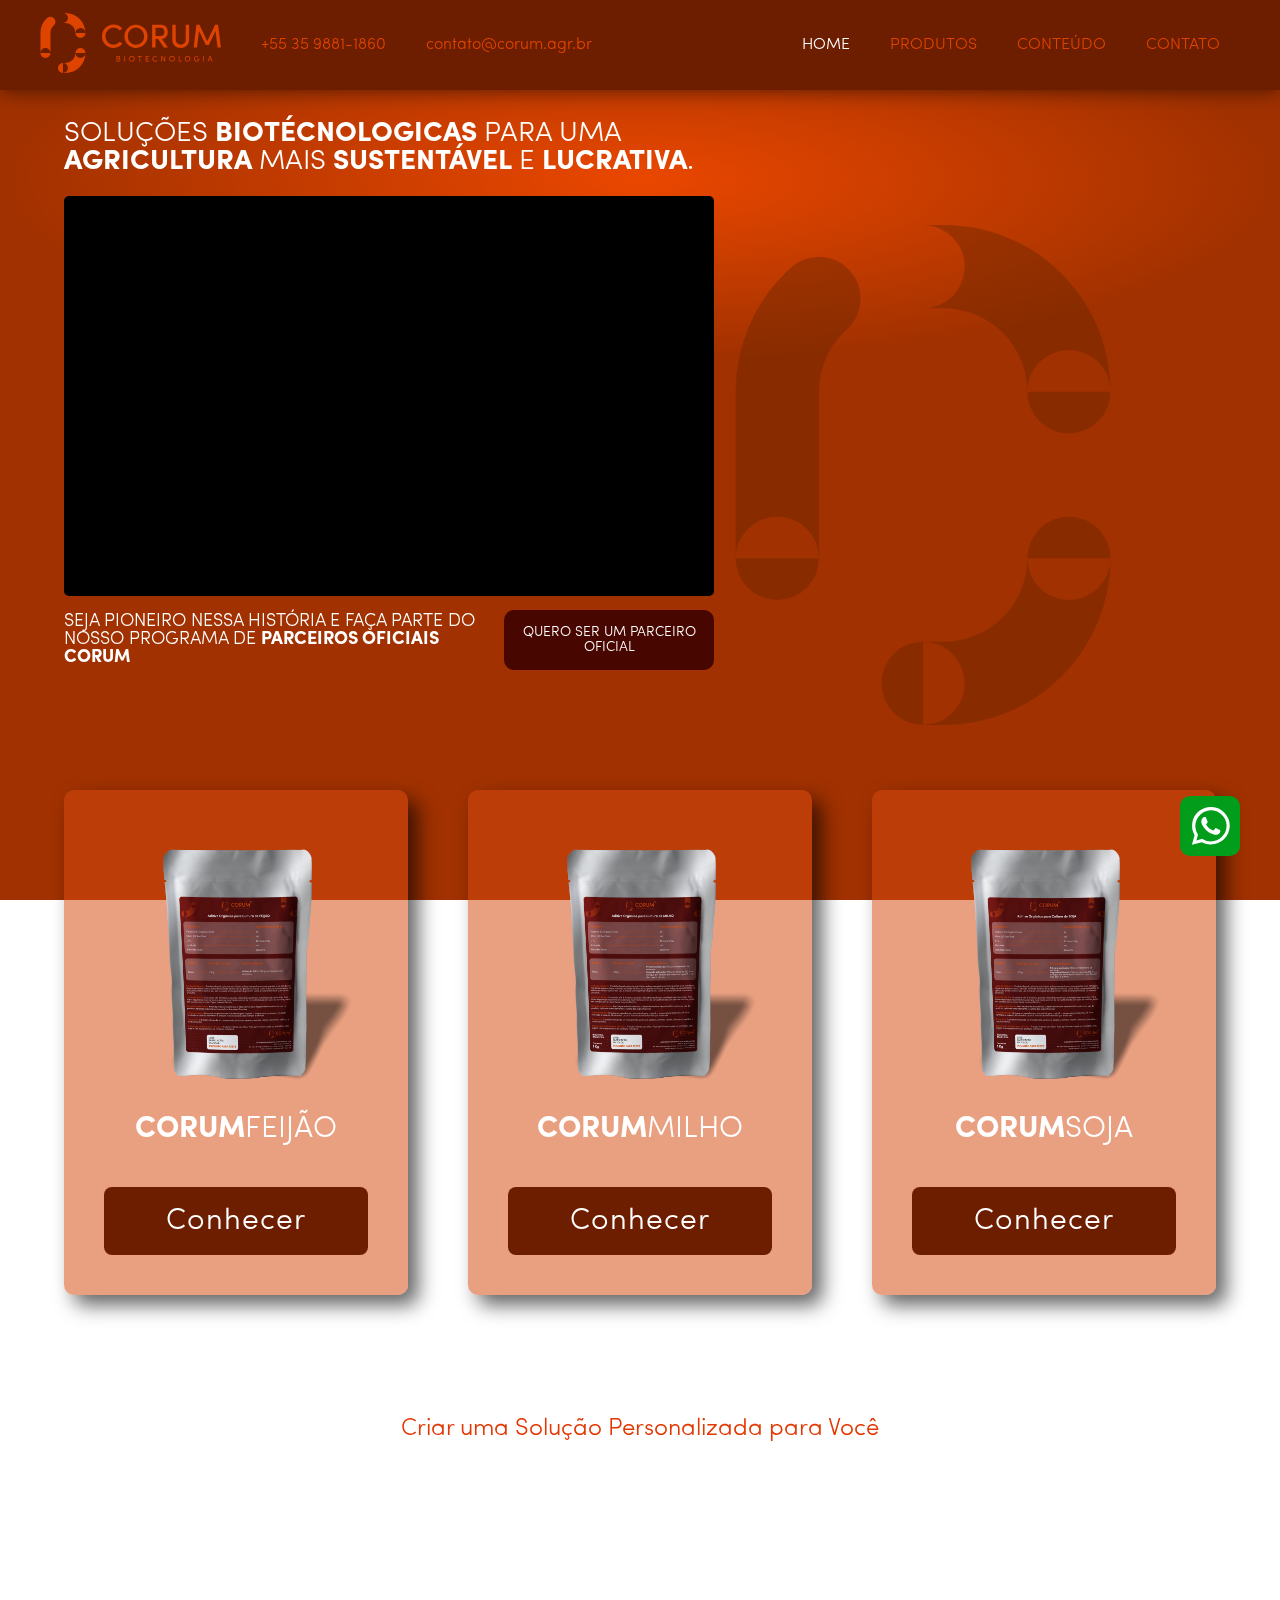
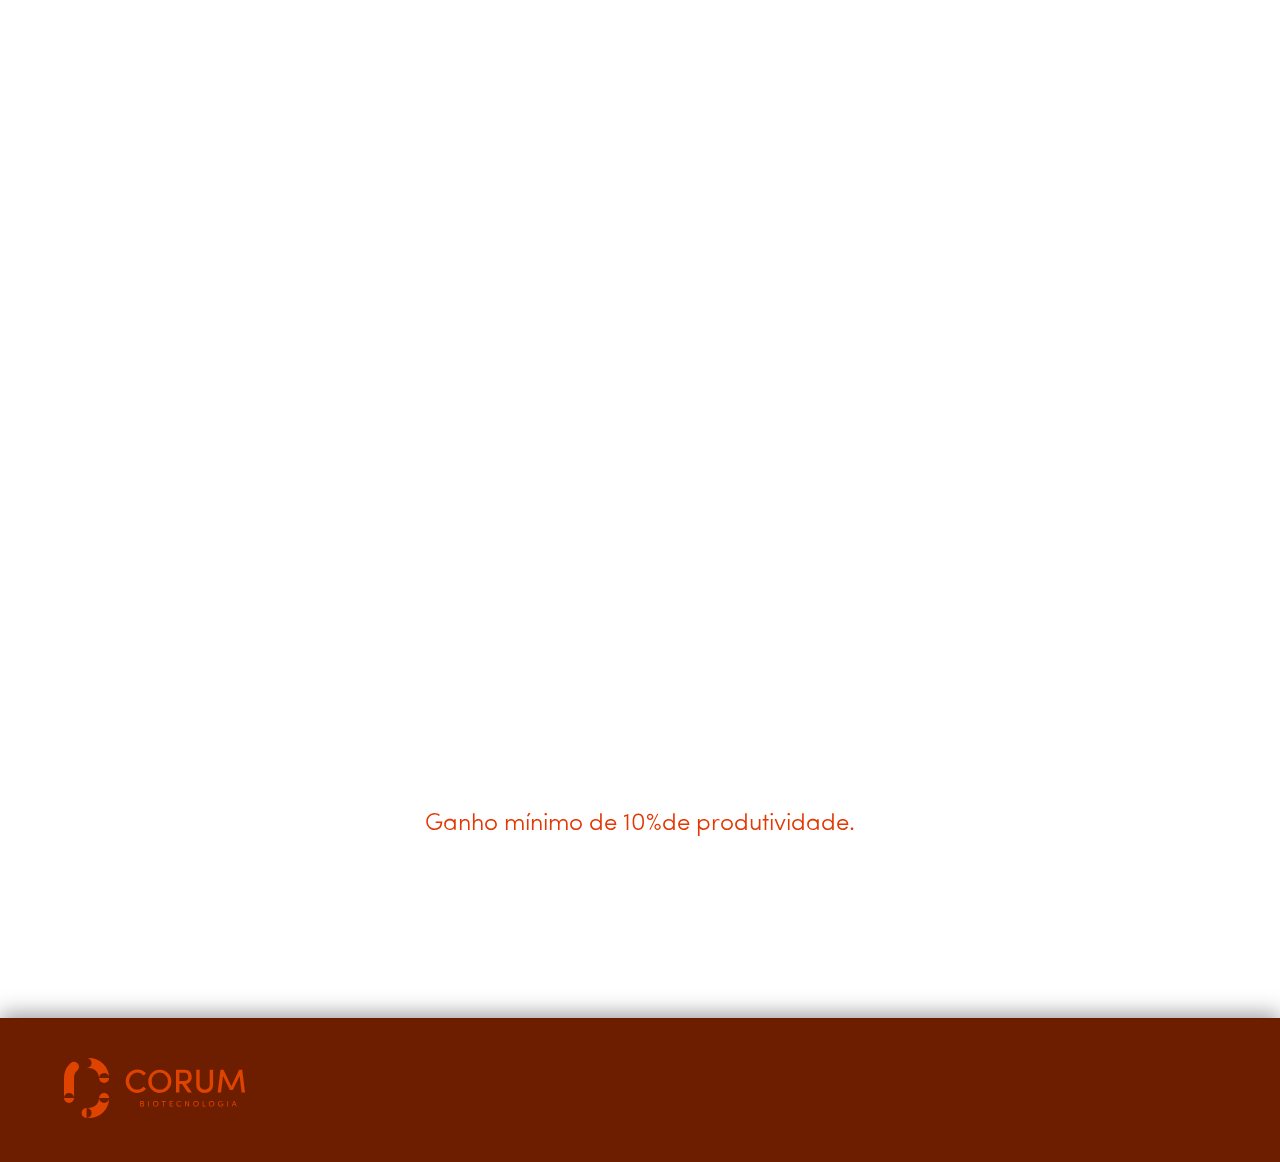
==== index.html @ 1fce0924 "imagens" ====
<!DOCTYPE html>
<html lang="pt-br">
  <head>
    <meta charset="UTF-8" />
    <meta http-equiv="X-UA-Compatible" content="IE=edge" />
    <meta name="viewport" content="width=device-width, initial-scale=1.0" />
    <meta
      name="description"
      content="SOLUÇÕES BIOTÉCNOLOGICAS PARA UMA AGRICULTURA MAIS SUSTENTÁVEL E LUCRATIVA."
    />
    <meta
      name="keywords"
      content="biotecnologia, sustentabilidade, agroindústria, soluções sustentáveis, solo"
    />
    <title>CORUM - BIOTECNOLOGIA</title>
    <link rel="stylesheet" href="assets/css/style.css" />
    <link rel="stylesheet" href="assets/css/home.css" />
  </head>
  <body>
    <!-- bg -->
    <div class="bg">
      <div class="container">
        <svg width="586.247" height="781.83" viewBox="0 0 586.247 781.83">
          <defs>
            <clipPath id="clip-path">
              <path
                id="Caminho_18"
                data-name="Caminho 18"
                d="M264.124,1520.118a65.162,65.162,0,0,0,65.125,65.142V1454.946a65.17,65.17,0,0,0-65.125,65.172M557.217,1389.8a65.165,65.165,0,0,1-65.125-65.143,130.238,130.238,0,0,1-130.281,130.285H329.249a65.157,65.157,0,0,1,0,130.314h32.563a260.655,260.655,0,0,0,260.561-260.6,65.172,65.172,0,0,1-65.156,65.143m-65.125-65.143h130.28a65.14,65.14,0,1,0-130.28,0m0-260.631a65.14,65.14,0,1,0,130.28,0ZM124.979,868.116c-.762.732-1.553,1.372-2.345,2.1a24.233,24.233,0,0,0-2.224,2.13h-.061v-.06c-2.65,2.406-5.331,4.967-7.859,7.494A259.433,259.433,0,0,0,36.216,1060.71c-.091,1.128-.091,2.226-.091,3.321v260.631a65.14,65.14,0,1,0,130.281,0H36.125a65.14,65.14,0,1,1,130.281,0V1064.03a129.774,129.774,0,0,1,42.554-96.28c.457-.4.822-.729,1.218-1.127.792-.7,1.554-1.433,2.285-2.133v-.061a65.134,65.134,0,0,0-87.483-96.312m204.27-64.685a65.157,65.157,0,0,1,0,130.314h32.563A130.332,130.332,0,0,1,492.092,1064.03a65.152,65.152,0,0,1,130.22-3.321c-1.767-142.41-117.7-257.279-260.5-257.279Z"
                transform="translate(-36.125 -803.431)"
                fill="#642500"
              />
            </clipPath>
          </defs>
          <g
            id="Grupo_10"
            data-name="Grupo 10"
            style="mix-blend-mode: normal; isolation: isolate"
          >
            <g id="Grupo_7" data-name="Grupo 7">
              <g id="Grupo_6" data-name="Grupo 6">
                <path
                  id="Caminho_17"
                  data-name="Caminho 17"
                  d="M264.124,1520.118a65.162,65.162,0,0,0,65.125,65.142V1454.946a65.17,65.17,0,0,0-65.125,65.172M557.217,1389.8a65.165,65.165,0,0,1-65.125-65.143,130.238,130.238,0,0,1-130.281,130.285H329.249a65.157,65.157,0,0,1,0,130.314h32.563a260.655,260.655,0,0,0,260.561-260.6,65.172,65.172,0,0,1-65.156,65.143m-65.125-65.143h130.28a65.14,65.14,0,1,0-130.28,0m0-260.631a65.14,65.14,0,1,0,130.28,0ZM124.979,868.116c-.762.732-1.553,1.372-2.345,2.1a24.233,24.233,0,0,0-2.224,2.13h-.061v-.06c-2.65,2.406-5.331,4.967-7.859,7.494A259.433,259.433,0,0,0,36.216,1060.71c-.091,1.128-.091,2.226-.091,3.321v260.631a65.14,65.14,0,1,0,130.281,0H36.125a65.14,65.14,0,1,1,130.281,0V1064.03a129.774,129.774,0,0,1,42.554-96.28c.457-.4.822-.729,1.218-1.127.792-.7,1.554-1.433,2.285-2.133v-.061a65.134,65.134,0,0,0-87.483-96.312m204.27-64.685a65.157,65.157,0,0,1,0,130.314h32.563A130.332,130.332,0,0,1,492.092,1064.03a65.152,65.152,0,0,1,130.22-3.321c-1.767-142.41-117.7-257.279-260.5-257.279Z"
                  transform="translate(-36.125 -803.431)"
                  fill="#642500"
                />
              </g>
            </g>
          </g>
        </svg>
      </div>
    </div>
    <!-- header -->
    <header>
      <div class="infos_header">
        <a class="logo" href="index.html"
          ><svg
            id="Grupo_9"
            data-name="Grupo 9"
            xmlns="http://www.w3.org/2000/svg"
            xmlns:xlink="http://www.w3.org/1999/xlink"
            width="181.349"
            height="60.3"
            viewBox="0 0 181.349 60.3"
          >
            <defs>
              <clipPath id="clip-path">
                <path
                  id="Caminho_18"
                  data-name="Caminho 18"
                  d="M53.715,858.706a5.026,5.026,0,0,0,5.024,5.024V853.679a5.027,5.027,0,0,0-5.024,5.027m22.611-10.051a5.027,5.027,0,0,1-5.024-5.024,10.046,10.046,0,0,1-10.051,10.049H58.739a5.025,5.025,0,0,1,0,10.051h2.512a20.106,20.106,0,0,0,20.1-20.1,5.027,5.027,0,0,1-5.027,5.024M71.3,843.631H81.353a5.025,5.025,0,1,0-10.051,0m0-20.1a5.025,5.025,0,1,0,10.051,0ZM42.98,808.419c-.059.056-.12.106-.181.162a1.876,1.876,0,0,0-.172.164h0v0c-.2.186-.411.383-.606.578a20.007,20.007,0,0,0-5.884,13.954c-.007.087-.007.172-.007.256v20.1a5.025,5.025,0,0,0,10.051,0H36.125a5.025,5.025,0,1,1,10.051,0v-20.1a10.008,10.008,0,0,1,3.283-7.426c.035-.031.063-.056.094-.087.061-.054.12-.111.176-.164v0a5.024,5.024,0,0,0-6.749-7.428m15.759-4.989a5.025,5.025,0,0,1,0,10.051h2.512A10.053,10.053,0,0,1,71.3,823.529a5.026,5.026,0,0,1,10.046-.256,20.1,20.1,0,0,0-20.1-19.843Z"
                  transform="translate(-36.125 -803.43)"
                  fill="#de4300"
                />
              </clipPath>
            </defs>
            <g
              id="Grupo_4"
              data-name="Grupo 4"
              transform="translate(61.851 11.435)"
            >
              <g id="Grupo_3" data-name="Grupo 3">
                <g
                  id="Grupo_1"
                  data-name="Grupo 1"
                  transform="translate(14.579 31.727)"
                >
                  <path
                    id="Caminho_1"
                    data-name="Caminho 1"
                    d="M72.5,825.8a1.546,1.546,0,0,1-1.605,1.553H68.649v-5.513h2.073a1.35,1.35,0,0,1,1.488,1.408,1.152,1.152,0,0,1-.7,1.168A1.369,1.369,0,0,1,72.5,825.8m-1.791-3.288H69.377v1.624h1.358a.814.814,0,0,0-.024-1.624m.033,4.169a.933.933,0,0,0,1.032-.945.921.921,0,0,0-.992-.959H69.377v1.9Z"
                    transform="translate(-68.649 -821.742)"
                    fill="#de4300"
                  />
                  <rect
                    id="Retângulo_2"
                    data-name="Retângulo 2"
                    width="0.728"
                    height="5.511"
                    transform="translate(7.908 0.097)"
                    fill="#de4300"
                  />
                  <path
                    id="Caminho_2"
                    data-name="Caminho 2"
                    d="M74.036,824.661a2.791,2.791,0,1,1,2.782,2.839,2.814,2.814,0,0,1-2.782-2.839m4.855,0a2.067,2.067,0,1,0-2.073,2.167,2.132,2.132,0,0,0,2.073-2.167"
                    transform="translate(-61.377 -821.797)"
                    fill="#de4300"
                  />
                  <path
                    id="Caminho_3"
                    data-name="Caminho 3"
                    d="M81.849,821.838v.672h-1.68v4.839h-.728V822.51h-1.68v-.672Z"
                    transform="translate(-56.347 -821.741)"
                    fill="#de4300"
                  />
                  <path
                    id="Caminho_4"
                    data-name="Caminho 4"
                    d="M81.84,826.678h2.608v.672H81.12v-5.511h3.248v.672H81.84V824.3h2.208v.68H81.84Z"
                    transform="translate(-51.813 -821.742)"
                    fill="#de4300"
                  />
                  <path
                    id="Caminho_5"
                    data-name="Caminho 5"
                    d="M84.04,824.661a2.837,2.837,0,0,1,2.8-2.865,2.688,2.688,0,0,1,2.073.938l-.529.447a2.043,2.043,0,0,0-1.544-.712,2.182,2.182,0,0,0,0,4.359,2.041,2.041,0,0,0,1.544-.71l.529.446a2.687,2.687,0,0,1-2.073.935,2.814,2.814,0,0,1-2.8-2.839"
                    transform="translate(-47.872 -821.797)"
                    fill="#de4300"
                  />
                  <path
                    id="Caminho_6"
                    data-name="Caminho 6"
                    d="M91.02,821.838h.728v5.511h-.7l-2.544-4.2v4.2h-.728v-5.511h.72l2.528,4.183Z"
                    transform="translate(-42.833 -821.741)"
                    fill="#de4300"
                  />
                  <path
                    id="Caminho_7"
                    data-name="Caminho 7"
                    d="M91.175,824.661A2.792,2.792,0,1,1,93.96,827.5a2.816,2.816,0,0,1-2.785-2.839m4.855,0a2.066,2.066,0,1,0-2.07,2.167,2.13,2.13,0,0,0,2.07-2.167"
                    transform="translate(-38.24 -821.797)"
                    fill="#de4300"
                  />
                  <path
                    id="Caminho_8"
                    data-name="Caminho 8"
                    d="M96,826.678h2.256v.672H95.269v-5.511H96Z"
                    transform="translate(-32.713 -821.742)"
                    fill="#de4300"
                  />
                  <path
                    id="Caminho_9"
                    data-name="Caminho 9"
                    d="M97.868,824.661a2.792,2.792,0,1,1,2.785,2.839,2.816,2.816,0,0,1-2.785-2.839m4.855,0a2.066,2.066,0,1,0-2.07,2.167,2.13,2.13,0,0,0,2.07-2.167"
                    transform="translate(-29.204 -821.797)"
                    fill="#de4300"
                  />
                  <path
                    id="Caminho_10"
                    data-name="Caminho 10"
                    d="M101.8,824.661a2.82,2.82,0,0,1,2.789-2.865,2.738,2.738,0,0,1,1.856.721l-.5.473a2.055,2.055,0,0,0-1.354-.522,2.135,2.135,0,0,0-2.063,2.193,2.112,2.112,0,0,0,2.063,2.167,1.682,1.682,0,0,0,1.809-1.551h-1.6v-.632h2.4c0,1.929-1.039,2.855-2.608,2.855a2.8,2.8,0,0,1-2.789-2.839"
                    transform="translate(-23.897 -821.797)"
                    fill="#de4300"
                  />
                  <rect
                    id="Retângulo_3"
                    data-name="Retângulo 3"
                    width="0.728"
                    height="5.511"
                    transform="translate(87.217 0.097)"
                    fill="#de4300"
                  />
                  <path
                    id="Caminho_11"
                    data-name="Caminho 11"
                    d="M111.83,827.349l-.536-1.415h-2.369l-.536,1.415h-.759l2.1-5.511h.766l2.1,5.511Zm-2.665-2.054h1.889l-.945-2.505Z"
                    transform="translate(-16.024 -821.742)"
                    fill="#de4300"
                  />
                </g>
                <g id="Grupo_2" data-name="Grupo 2">
                  <path
                    id="Caminho_12"
                    data-name="Caminho 12"
                    d="M62.445,820.158a11.752,11.752,0,0,1,11.6-11.862,11.145,11.145,0,0,1,8.782,4.108L80.3,814.424a8.033,8.033,0,0,0-6.23-2.949,8.452,8.452,0,0,0-8.218,8.683,8.363,8.363,0,0,0,8.218,8.582,8.025,8.025,0,0,0,6.23-2.949l2.519,2.021a11.148,11.148,0,0,1-8.782,4.11,11.666,11.666,0,0,1-11.6-11.764"
                    transform="translate(-62.445 -808.296)"
                    fill="#de4300"
                  />
                  <path
                    id="Caminho_13"
                    data-name="Caminho 13"
                    d="M72.062,820.158a11.567,11.567,0,1,1,11.531,11.764,11.655,11.655,0,0,1-11.531-11.764m19.716,0a8.4,8.4,0,0,0-8.185-8.683c-4.639,0-8.117,3.978-8.117,8.683a8.162,8.162,0,1,0,16.3,0"
                    transform="translate(-49.462 -808.296)"
                    fill="#de4300"
                  />
                  <path
                    id="Caminho_14"
                    data-name="Caminho 14"
                    d="M95.743,831.3l-5.866-8.516H87.292V831.3H83.88V808.466h8.714c5.005,0,7.026,3.612,7.026,7.224,0,3.281-1.988,6.728-5.8,7.092l6,8.516Zm-8.451-19.719v8.22h4.474c3.147,0,4.439-1.692,4.439-4.11,0-2.385-1.424-4.11-3.645-4.11Z"
                    transform="translate(-33.508 -808.069)"
                    fill="#de4300"
                  />
                  <path
                    id="Caminho_15"
                    data-name="Caminho 15"
                    d="M92.524,823.444V808.466h3.412v14.946a5.021,5.021,0,1,0,10.041,0V808.466h3.415v14.979c0,5.236-3.91,8.251-8.451,8.251s-8.418-3.015-8.418-8.251"
                    transform="translate(-21.839 -808.069)"
                    fill="#de4300"
                  />
                  <path
                    id="Caminho_16"
                    data-name="Caminho 16"
                    d="M129.02,831.3h-3.38l-2.021-16.569-6.793,14.051h-2.916l-6.859-14.051L105.028,831.3h-3.38l2.783-22.832h3.049l7.854,16.437,7.854-16.437h3.049Z"
                    transform="translate(-9.522 -808.068)"
                    fill="#de4300"
                  />
                </g>
              </g>
            </g>
            <g id="Grupo_7" data-name="Grupo 7" transform="translate(0 0)">
              <g id="Grupo_6" data-name="Grupo 6">
                <path
                  id="Caminho_17"
                  data-name="Caminho 17"
                  d="M53.715,858.706a5.026,5.026,0,0,0,5.024,5.024V853.679a5.027,5.027,0,0,0-5.024,5.027m22.611-10.051a5.027,5.027,0,0,1-5.024-5.024,10.046,10.046,0,0,1-10.051,10.049H58.739a5.025,5.025,0,0,1,0,10.051h2.512a20.106,20.106,0,0,0,20.1-20.1,5.027,5.027,0,0,1-5.027,5.024M71.3,843.631H81.353a5.025,5.025,0,1,0-10.051,0m0-20.1a5.025,5.025,0,1,0,10.051,0ZM42.98,808.419c-.059.056-.12.106-.181.162a1.876,1.876,0,0,0-.172.164h0v0c-.2.186-.411.383-.606.578a20.007,20.007,0,0,0-5.884,13.954c-.007.087-.007.172-.007.256v20.1a5.025,5.025,0,0,0,10.051,0H36.125a5.025,5.025,0,1,1,10.051,0v-20.1a10.008,10.008,0,0,1,3.283-7.426c.035-.031.063-.056.094-.087.061-.054.12-.111.176-.164v0a5.024,5.024,0,0,0-6.749-7.428m15.759-4.989a5.025,5.025,0,0,1,0,10.051h2.512A10.053,10.053,0,0,1,71.3,823.529a5.026,5.026,0,0,1,10.046-.256,20.1,20.1,0,0,0-20.1-19.843Z"
                  transform="translate(-36.125 -803.43)"
                  fill="#de4300"
                />
              </g>
            </g>
          </svg>
        </a>

        <a href="tel:+553598811860" class="phone">+55 35 9881-1860</a>
        <a href="mailto:contato@corum.agr.br" class="email"
          >contato@corum.agr.br</a
        >
      </div>
      <nav>
        <button class="btn_mobile">
          <span class="hamburgger"></span>
        </button>
        <ul class="nav_menu">
          <li><a href="index.html" class="active">home</a></li>
          <li><a href="index.html">PRODUTOS</a></li>
          <li><a href="index.html">CONTEÚDO</a></li>
          <li><a href="index.html">CONTATO</a></li>
          <li class="oculto">
            <a href="" class="fone_mobile"
              ><svg
                xmlns="http://www.w3.org/2000/svg"
                width="26"
                height="20"
                fill="none"
                viewBox="0 0 26 20"
              >
                <path
                  fill="#DE4300"
                  d="M22 10h-2a3.003 3.003 0 00-3-3V5a5.006 5.006 0 015 5z"
                />
                <path
                  fill="#DE4300"
                  d="M26 10h-2a7.008 7.008 0 00-7-7V1a9.01 9.01 0 019 9zM18.684 19.993h-.13C3.444 19.124 1.297 6.375.997 2.483A2.307 2.307 0 013.305 0h4.052a1.538 1.538 0 011.43.969l1.17 2.876a1.539 1.539 0 01-.339 1.66L7.98 7.16a7.197 7.197 0 005.829 5.844l1.669-1.653a1.538 1.538 0 011.668-.315l2.9 1.16a1.538 1.538 0 01.945 1.431v4.06a2.307 2.307 0 01-2.307 2.307zM3.304 1.538a.769.769 0 00-.768.83c.354 4.553 2.622 15.318 16.102 16.087a.769.769 0 00.814-.721l.001-.048v-4.06l-2.899-1.161-2.207 2.191-.369-.046c-6.69-.838-7.597-7.528-7.597-7.597l-.046-.37 2.184-2.206-1.154-2.9h-4.06z"
                />
              </svg>
            </a>
            <a href="" class="email_mobile">
              <svg
                xmlns="http://www.w3.org/2000/svg"
                width="25"
                height="17"
                fill="none"
                viewBox="0 0 25 17"
              >
                <path
                  fill="#DE4300"
                  d="M17.172 8.309l6.407-5.567v11.07l-6.407-5.503zm-8.257.942l2.25 1.954c.353.3.814.48 1.317.48h.018-.002.015a2.04 2.04 0 001.322-.484l-.003.003 2.25-1.954 6.84 5.875H2.078L8.915 9.25zm-6.846-7.83h20.865l-10.022 8.706a.638.638 0 01-.396.137h-.028a.635.635 0 01-.397-.139l.001.002L2.07 1.421zm-.647 1.32l6.406 5.567-6.406 5.5V2.74zm22.5-2.543A1.918 1.918 0 0023.069 0H1.937c-.302 0-.6.07-.87.205L1.078.2A1.933 1.933 0 000 1.932v12.68a1.938 1.938 0 001.935 1.936h21.13A1.938 1.938 0 0025 14.612V1.932A1.93 1.93 0 0023.928.203l-.011-.005h.006z"
                />
              </svg>
            </a>
          </li>
        </ul>
      </nav>
    </header>
    <!-- hero -->
    <section class="hero">
      <div class="container">
        <div class="content">
          <h1>
            SOLUÇÕES <strong>BIOTÉCNOLOGICAS</strong> PARA UMA
            <strong>AGRICULTURA</strong> MAIS <strong>SUSTENTÁVEL</strong> E
            <strong>LUCRATIVA</strong>.
          </h1>

          <div class="video">
            <video src=""></video>
          </div>

          <div class="sub">
            <h2>
              SEJA PIONEIRO NESSA HISTÓRIA E FAÇA PARTE DO NOSSO PROGRAMA DE
              <strong>PARCEIROS OFICIAIS CORUM</strong>
            </h2>

            <a href="solucao.html" class="btn">QUERO SER UM PARCEIRO OFICIAL</a>
          </div>
        </div>
      </div>
    </section>
    <!-- produtos -->
    <section class="produtos">
      <div class="container">
        <div class="itens_produtos">
          <div class="item_produto">
            <img class="img" src="assets/img/feijao.webp" alt="corum" />

            <h2><strong>CORUM</strong>FEIJÃO</h2>

            <a href="" class="btn_item">Conhecer</a>
          </div>
          <div class="item_produto">
            <img class="img" src="assets/img/milho.webp" alt="corum" />

            <h2><strong>CORUM</strong>MILHO</h2>

            <a href="" class="btn_item">Conhecer</a>
          </div>
          <div class="item_produto">
            <img class="img" src="assets/img/soja.webp" alt="corum" />

            <h2><strong>CORUM</strong>SOJA</h2>

            <a href="" class="btn_item">Conhecer</a>
          </div>
        </div>

        <a href="" class="btn_ligth">
          Criar uma Solução Personalizada para Você
        </a>
      </div>
    </section>
    <!-- beneficios -->
    <section class="beneficios">
      <div class="container">
        <div class="beneficios_itens">
          <div class="beneficio_item">
            <h1 class="titulo">BENEFÍCIOS PARA AS PLANTAS</h1>

            <div class="detalhes_beneficios">
              <div class="item">
                <svg
                  xmlns="http://www.w3.org/2000/svg"
                  width="100"
                  height="100"
                  fill="none"
                  viewBox="0 0 100 100"
                >
                  <path
                    fill="#fff"
                    d="M66.396 0h1.368c1.32.327 2.661.588 3.956.995 2.484.762 5.135.789 7.634.077a6.129 6.129 0 017.75 6.179c.018 2.242-.015 4.485.018 6.727a4.1 4.1 0 00.307 1.5 96.777 96.777 0 017.279 33.119 104.816 104.816 0 01-2.456 28.551 5.31 5.31 0 002.727 6.192 8.78 8.78 0 01-4.5 16.5c-26.993.005-53.987.005-80.98 0a8.78 8.78 0 01-4.5-16.5 5.328 5.328 0 002.727-6.194 105.941 105.941 0 01-1.914-35.251 94.84 94.84 0 016.694-26.329c.22-.534.337-1.105.348-1.682.04-2.307 0-4.614.027-6.922a5.901 5.901 0 012.187-4.6 6.22 6.22 0 015.759-1.292c1.228.292 2.526.851 3.7.68 2.591-.376 5.125-1.138 7.682-1.743h1.36c2.2.525 4.393 1.054 6.592 1.57.452.173.935.25 1.419.228 2.549-.556 5.082-1.191 7.62-1.8h1.569c1.907.466 3.811.944 5.723 1.391a5.908 5.908 0 002.267.374C61.32 1.268 63.852.6 66.396 0zm-16.51 93.992h40.047c.325 0 .652.011.976-.007a2.911 2.911 0 002.715-2.146c.407-1.362-.171-2.586-1.642-3.479a11.127 11.127 0 01-5.473-12.367c.471-2.454 1-4.9 1.37-7.368a99.51 99.51 0 00.614-24.779 90.357 90.357 0 00-6.147-25.362 1.27 1.27 0 00-1.4-.957c-6.479.042-12.958.023-19.437.023-14.133 0-28.264-.005-42.391-.016-.776 0-1.24.155-1.5.95-.424 1.293-1 2.538-1.438 3.826a97.625 97.625 0 00-2.811 53.2c1.185 5.489-.665 9.964-5.466 12.9a5.483 5.483 0 00-.566.381 2.847 2.847 0 00.433 4.8c.62.272 1.294.402 1.972.381 13.38.024 26.762.03 40.144.02zM18.723 11.635h62.522V8.074c0-1.49-.034-1.593-1.434-1.13a12.7 12.7 0 01-8.395-.031 12.439 12.439 0 00-8.379-.078c-.366.127-.771.144-1.137.274-2.16.767-4.517.776-6.683.027-.893-.29-1.848-.388-2.744-.671a8.584 8.584 0 00-5.065.028c-1.686.476-3.411.826-5.132 1.166a4.43 4.43 0 01-1.723-.01c-2.258-.474-4.5-1.038-6.756-1.506a4.587 4.587 0 00-1.811.014c-2.068.428-4.109 1-6.185 1.371a9.91 9.91 0 01-2.965-.017 30.041 30.041 0 01-3.331-.729c-.556-.137-.793.02-.787.6.014 1.393.005 2.787.005 4.253z"
                  />
                  <path
                    fill="#fff"
                    d="M78.314 55.799a28.33 28.33 0 11-28.3-28.3 28.352 28.352 0 0128.3 28.3zm-25.4 22.167c11.538-1.283 20.451-12.215 19.492-23.755a22.464 22.464 0 00-44.865 2.136 22.209 22.209 0 0019.511 21.568v-6.624c0-2.23 0-2.23-2.118-2.84a16.978 16.978 0 01-11.72-20.01 2.969 2.969 0 013.752-2.344c.571.128 1.134.291 1.707.407a17.5 17.5 0 0111.18 7.068c.027.039.114.036.173.053l-.393-.4c1.322-1.1 2.637-2.212 3.97-3.3 2.87-2.352 6.34-3.235 9.871-3.885a2.834 2.834 0 013.293 2.487 16.476 16.476 0 01-1.5 11.445 16.792 16.792 0 01-11.542 8.832c-.408.1-.824.092-.818.722.023 2.791.01 5.583.01 8.439l-.003.001zm-5.972-15.117c.366-4.236-3.99-9.658-8.183-10.186-.458 4.129 3.858 9.502 8.183 10.186zm6.068-.026c4.175-.437 9-6.466 8.135-10.167-4.444.893-8.357 5.787-8.135 10.168v-.001z"
                  />
                </svg>
                <p>
                  Fertilizantes orgânicos contendo componentes microbianos e
                  minerais que promovem a melhoria da lavoura.
                </p>
              </div>
              <div class="item">
                <svg
                  xmlns="http://www.w3.org/2000/svg"
                  width="79"
                  height="100"
                  fill="none"
                  viewBox="0 0 79 100"
                >
                  <path
                    fill="#fff"
                    d="M66.135 0c2.252.194 4.505.378 6.756.585 1 .092 1.994.214 2.987.351a2.72 2.72 0 012.445 2.175 2.908 2.908 0 01-1.221 3.143 47.56 47.56 0 00-4.85 4c-3.7 3.782-5.064 8.55-5.315 13.7-.258 5.289.4 10.533.85 15.786.513 5.96.607 11.89-1.16 17.7-2.26 7.439-7.13 12.766-13.733 16.525-10.065 5.731-20.536 6.228-31.256 1.9-.234-.094-.472-.177-.838-.313v19.976c0 .291.008.583-.005.874a2.947 2.947 0 01-2.984 3.036 2.9 2.9 0 01-2.827-3.078c-.023-5.114-.01-10.228-.01-15.342 0-2.687-.015-5.373.012-8.059a1.516 1.516 0 00-.654-1.382 34.822 34.822 0 01-3.091-52.724A63.522 63.522 0 0143.863 1.8C47.97.979 52.186.693 56.35.16c.349-.045.7-.107 1.044-.161l8.74.001zm.392 7.938c-.547.126-.863.177-1.165.272-1.047.331-2.1.64-3.132 1.022a60.462 60.462 0 00-25.2 18.049 67.569 67.569 0 00-16.15 40.044 2.11 2.11 0 001.386 2.442c9.578 4.5 19 4.254 28.129-1.083 7.157-4.183 11.2-10.42 11.73-18.842.349-5.558-.354-11.05-.76-16.563a59.032 59.032 0 01.133-13.269 25.757 25.757 0 015.03-12.072h-.001zM54.022 6.232a.632.632 0 00-.213-.037c-1.157.125-2.315.242-3.47.39-13.14 1.69-24.737 6.711-34.46 15.861a29.084 29.084 0 00-6.072 35.006 27.697 27.697 0 005.345 7.149C18.399 38.606 31.186 19.1 54.022 6.232z"
                  />
                </svg>

                <p>
                  Melhora a nutrição da plantaao aumentar a disponibilidadede
                  nutrientes e vitaminas.
                </p>
              </div>
              <div class="item">
                <svg
                  xmlns="http://www.w3.org/2000/svg"
                  width="100"
                  height="100"
                  fill="none"
                  viewBox="0 0 100 100"
                >
                  <path
                    fill="#fff"
                    d="M.207 53.126v-6.24c.318-2.211.555-4.438.966-6.632 3.729-19.9 20.273-36.121 40.175-39.4 1.848-.3 3.712-.514 5.569-.768h6.228c.279.072.562.127.847.165a48.135 48.135 0 0113.341 2.917 49.939 49.939 0 0131.18 58.376 49.866 49.866 0 01-39.9 37.627c-1.815.3-3.648.507-5.472.757h-6.228c-.217-.053-.431-.124-.651-.156-2.274-.333-4.569-.552-6.819-1C20.125 94.898 4.126 78.258.981 58.807c-.3-1.89-.52-3.79-.774-5.681zm86.26 21.328L62.247 60.46l-.314.2c.742 3.45 1.414 6.917 2.242 10.347 1.8 7.437-1.769 14.325-8.624 16.553-2.39.62-4.867.83-7.327.617A13.145 13.145 0 0135.569 72.81c.6-3.415 1.485-6.781 2.081-10.2.381-2.186.471-4.424.7-6.745h-1.156c-2.465 0-4.933.069-7.393-.04a12.03 12.03 0 01-3.6-.7 10.986 10.986 0 01-6.656-13.39c.473-1.707.98-3.4 1.475-5.115l-10.351-5.98c-9.049 17.053-5.44 43.6 16.7 57.04a43.565 43.565 0 0059.098-13.227zm2.953-5.071A43.845 43.845 0 0070.451 11.05C48.302-.657 23.882 9.097 13.624 25.566l9.284 5.368c.161-.307.3-.557.426-.816A32.035 32.035 0 0134.319 17.11c6.517-4.486 13.653-6.548 21.465-4.571 10.133 2.564 17.045 9.1 21.015 18.629a73.973 73.973 0 013.211 11.4c.32 1.457.335 2.964.046 4.427a10.825 10.825 0 01-10.789 8.87c-.945.009-1.89 0-2.836 0l-.028.206L89.42 69.383zM28.061 33.867c.24.158.395.272.56.368A26646.9 26646.9 0 0055.397 49.7a2.5 2.5 0 001.188.293c4.183.02 8.367.023 12.551.008a5.151 5.151 0 005.129-6.527c-.332-1.421-.742-2.825-1.041-4.253-.141-.674-.424-.876-1.106-.867-2.724.035-5.45.074-8.172-.015a19.352 19.352 0 01-18.003-14.155c-.514-1.85-.683-3.794-1.029-5.8a26.824 26.824 0 00-16.853 15.483zm16.176 22.055c-.247 2.473-.354 4.917-.762 7.308-.583 3.418-1.413 6.792-2.089 10.195a7.19 7.19 0 004.666 8.409 12.73 12.73 0 007.944 0c3.759-1.226 5.569-5.061 4.495-9.261a69.334 69.334 0 01-2.42-14.372 1.933 1.933 0 00-1.326-2.074 3.649 3.649 0 00-1.108-.247c-2.886-.02-5.772-.012-8.658-.01-.25.003-.504.036-.738.052h-.004zm26.816-23.21c-3.688-9.092-13.678-15.313-19.983-14.8A13.349 13.349 0 0061.299 32c3.099.652 6.362.49 9.762.712h-.008zm-44.79 6.945c-.352 1.212-.681 2.323-1 3.438-1.064 3.78 1.271 6.9 5.183 6.908 4.18.01 8.362.01 12.543 0 .268 0 .535-.031 1.055-.063L26.263 39.657z"
                  />
                </svg>

                <p>
                  Controla doenças radiculares causadas principalmentepor
                  fungos.
                </p>
              </div>
              <div class="item">
                <svg
                  xmlns="http://www.w3.org/2000/svg"
                  width="101"
                  height="100"
                  fill="none"
                  viewBox="0 0 101 100"
                >
                  <path
                    fill="#fff"
                    d="M50.748 20.037a30.032 30.032 0 0130.01 30.044 30.04 30.04 0 01-30.047 29.895 30.038 30.038 0 01-30.01-30.048 30.032 30.032 0 0130.047-29.89zM50.7 69.964a19.93 19.93 0 0020.027-19.867 19.924 19.924 0 00-19.96-20.048 19.925 19.925 0 00-20.028 19.864A19.932 19.932 0 0050.7 69.964zM13.84 18.79c.134-2.633 1.043-4.184 2.9-5.063a4.588 4.588 0 015.257.638 42.965 42.965 0 014.3 4.291 4.842 4.842 0 01-.4 6.668 4.865 4.865 0 01-6.6.283 37.966 37.966 0 01-4.278-4.308 9.077 9.077 0 01-1.178-2.51zM81.928 13.2c2.653.087 4.22.983 5.125 2.82a4.548 4.548 0 01-.57 5.255 40.988 40.988 0 01-4.381 4.37 4.85 4.85 0 01-6.673-.461 4.854 4.854 0 01-.226-6.592 38.983 38.983 0 014.236-4.187 9.448 9.448 0 012.489-1.204zM19.518 86.812c-2.646-.1-4.213-.991-5.115-2.831a4.555 4.555 0 01.578-5.253 42.756 42.756 0 014.288-4.3 4.869 4.869 0 016.685.322 4.849 4.849 0 01.295 6.676 38.386 38.386 0 01-4.237 4.185 9.448 9.448 0 01-2.494 1.201zM87.605 81.192c-.089 2.6-.982 4.162-2.826 5.065a4.57 4.57 0 01-5.264-.57 41.486 41.486 0 01-4.38-4.372 4.815 4.815 0 01.379-6.577 4.835 4.835 0 016.591-.373 39.105 39.105 0 014.365 4.385 8.554 8.554 0 011.135 2.442zM55.698 7.65c0 .9.039 1.793-.006 2.686a4.967 4.967 0 01-5 4.714 4.932 4.932 0 01-4.91-4.683 72.119 72.119 0 010-5.6 4.86 4.86 0 015-4.678A4.883 4.883 0 0155.7 4.736c.04.965-.002 1.941-.001 2.914zM8.102 54.966c-.9 0-1.8.037-2.691-.007a4.892 4.892 0 01-4.7-4.984 4.864 4.864 0 014.76-4.92 79.42 79.42 0 015.5.005 4.932 4.932 0 014.735 4.975 4.954 4.954 0 01-4.678 4.918c-.972.052-1.95.008-2.925.008l-.001.005zM93.257 54.961c-.936 0-1.874.04-2.808-.009a4.96 4.96 0 01-3.353-8.351 4.933 4.933 0 013.368-1.54c1.87-.07 3.746-.073 5.616 0a4.859 4.859 0 014.664 4.893 4.897 4.897 0 01-4.683 5c-.93.051-1.868.007-2.804.007zM55.697 92.478c0 .934.04 1.871-.009 2.8a4.893 4.893 0 01-4.919 4.647 4.866 4.866 0 01-5-4.683 75.775 75.775 0 010-5.6 4.928 4.928 0 014.912-4.678 4.964 4.964 0 015 4.714c.052.93.018 1.866.017 2.8z"
                  />
                </svg>

                <p>
                  Essenciais para os períodos deseca e/ou para redução dos
                  custos operacionais com a irrigação.
                </p>
              </div>
            </div>
          </div>

          <div class="beneficio_item">
            <h1 class="titulo">BENEFÍCIOS PARA O PRODUTOR</h1>

            <div class="detalhes_beneficios">
              <div class="item">
                <svg
                  xmlns="http://www.w3.org/2000/svg"
                  width="121"
                  height="121"
                  fill="none"
                  viewBox="0 0 121 121"
                >
                  <path
                    fill="#fff"
                    d="M64.316.004c2.317.311 4.635.613 6.95.939.697.086 1.386.223 2.063.41a2.3 2.3 0 011.775 2.649 2.229 2.229 0 01-2.559 1.864c-1.706-.177-3.393-.535-5.1-.737a53.615 53.615 0 00-35.465 7.724A54.212 54.212 0 006.51 49.332a55.047 55.047 0 0010.44 44.4c.59-.193 1.2-.437 1.828-.591a8.89 8.89 0 11-3.379 15.58 8.769 8.769 0 01-2.37-10.971 1.314 1.314 0 00-.194-1.645 58.06 58.06 0 01-10.153-21.06C-.824 61.022.224 47.311 6.582 34.279c8.205-16.821 21.485-27.7 39.633-32.446C49.443.989 52.826.733 56.138.21 56.52.149 56.9.07 57.28 0l7.037.004zM25.14 101.832a4.214 4.214 0 10-8.426-.088 4.214 4.214 0 008.426.088zM120.852 63.567c-.3 2.272-.529 4.558-.923 6.815a60.081 60.081 0 01-17.441 32.849 60.083 60.083 0 01-33.433 16.292c-6.05.83-12.19.737-18.212-.275-1.922-.313-2.763-1.33-2.49-2.855.244-1.364 1.406-2.039 3.184-1.76 10.3 1.619 20.4.813 30-3.311 18.413-7.9 29.9-21.709 33.652-41.444 3.028-15.927-.911-30.412-10.41-43.512-.875.24-1.676.511-2.5.675a8.877 8.877 0 117.163-10.067 8.4 8.4 0 01-.854 5.337 1.305 1.305 0 00.14 1.65 56.54 56.54 0 0110.032 20.725c.9 3.661 1.278 7.447 1.891 11.177.075.456.133.915.2 1.373l.001 6.331zM100.638 22.52a4.213 4.213 0 10-4.18-4.178 4.233 4.233 0 004.179 4.177l.001.001z"
                  />
                  <path
                    fill="#fff"
                    d="M40.056 59.223a19.634 19.634 0 01-4.862-9.05 21.175 21.175 0 01.243-10.09 2.763 2.763 0 012.112-2.1 20.53 20.53 0 0110.538-.127c.378.093.75.215 1.127.316.117.01.234.01.35 0-.057-.4-.1-.772-.166-1.14a19.953 19.953 0 019.572-21.115 3.305 3.305 0 013.8.052 20.027 20.027 0 019.455 21.076c-.064.338-.12.678-.17.965a50.943 50.943 0 016.112-.712c1.982.084 3.955.322 5.9.71a2.493 2.493 0 012.1 2.1c1.626 6.624.627 12.7-3.743 18.082-.2.243-.408.474-.6.718a1.69 1.69 0 00-.129.345c.708.163 1.4.338 2.1.481a2.972 2.972 0 012.433 2.365c3.25 11.478-4.718 23.685-16.557 25.17a53.69 53.69 0 01-6.525.037V101.583c.013.352.004.704-.028 1.054a2.378 2.378 0 01-2.323 2.207 2.326 2.326 0 01-2.32-2.319c-.056-.935-.02-1.875-.02-2.813V87.281a59.457 59.457 0 01-6.764-.038c-9.12-1.069-16.872-9.81-16.923-19.01.058-1.792.209-3.58.451-5.355a3.364 3.364 0 013.307-3.31c.516-.09 1.027-.205 1.53-.345zm20.742-13.022c9.1-5.517 9.438-19.48.7-25.474-.643-.44-1.023-.247-1.532.127a15.446 15.446 0 00.832 25.347zm21.436-.588c-.046-.74-.11-1.479-.136-2.219-.032-.876-.451-1.248-1.34-1.377a15.548 15.548 0 00-17.417 17.7 1.073 1.073 0 001.074 1.075 15.467 15.467 0 0017.82-15.179zm-39.144 18.1c-.815.07-1.63.173-2.446.2-.79.025-1 .47-1.127 1.163-1.77 10 7.765 19.41 17.76 17.538.675-.127.876-.407.977-1.04A15.482 15.482 0 0043.09 63.717v-.005zm-.069-21.8c-.7.038-1.4.093-2.1.11-.93.023-1.306.475-1.438 1.408a15.522 15.522 0 0017.63 17.37c.74-.118 1.043-.35 1.16-1.126A15.46 15.46 0 0043.02 41.918v-.005zM82.23 67.5c-.035-.662-.115-1.326-.095-1.987.035-1.18-.585-1.57-1.675-1.7a15.51 15.51 0 00-17.125 17.68c.108.76.39 1.021 1.136 1.147C73.54 84.172 82.204 76.79 82.23 67.5zM82.419 8.864a2.429 2.429 0 01-2.375-2.4 2.324 2.324 0 014.648.07 2.327 2.327 0 01-2.273 2.332v-.002zM39.338 115.924a2.316 2.316 0 01-2.274-2.77 2.313 2.313 0 014.58.483 2.267 2.267 0 01-2.306 2.287z"
                  />
                </svg>

                <p>
                  Garante maior previsibilidade de colheita, aumenta a saúde do
                  solo.
                </p>
              </div>
              <div class="item">
                <svg
                  xmlns="http://www.w3.org/2000/svg"
                  width="129"
                  height="121"
                  fill="none"
                  viewBox="0 0 129 121"
                >
                  <path
                    fill="#fff"
                    d="M.74 55.288a3.016 3.016 0 012.9-1.272c1.653.084 3.314.021 5.105.021 0-1.3-.015-2.5 0-3.7.022-1.394.77-2.264 1.94-2.3 1.214-.036 2.024.869 2.057 2.312.013.583 0 1.167 0 1.751v1.837h9.933c.045-.227.068-.459.068-.691-.36-4.1.525-8.023 1.6-11.933.262-1.003.395-2.036.393-3.073.038-5.21.029-10.423.009-15.634 0-1.08.19-2 1.3-2.45 1.073-.432 1.826.119 2.538.839 1.7 1.719 3.4 3.442 5.137 5.122a3.275 3.275 0 011.054 2.548c-.028 7.963-.015 15.926-.015 23.89v1.41h8.006v-3.551c0-1.418-.024-2.836.01-4.252a1.994 1.994 0 011.98-2.128 1.98 1.98 0 012 2.108c.037 2.126.012 4.252.013 6.378v1.432h10.008c0-1.191.06-2.351-.01-3.5-.3-4.994.527-9.874 1.338-14.769.428-2.289.64-4.613.632-6.941-.2-7.746 1.023-15.374 1.663-23.05.1-1.245.236-2.489.38-3.73a2.006 2.006 0 012.029-1.964 1.946 1.946 0 011.967 1.879c1.1 8.132 2.05 16.286 3.3 24.395 1.052 6.813.564 13.641.7 20.464.048 2.372.008 4.745.008 7.207h8.006V52.36c0-4.71-.011-9.423.009-14.133a2.001 2.001 0 012.038-2.2 2.027 2.027 0 011.953 2.163c.013.292 0 .584 0 .876v14.905h6v-6.2c0-.583-.027-1.169.012-1.75a1.986 1.986 0 012-1.983 1.955 1.955 0 011.975 2c.046 2.334.017 4.669.018 7v.919h5.894c.063-.255.097-.516.1-.778-.366-4.1.54-8.022 1.62-11.93.253-.963.378-1.955.374-2.951.035-5.211.027-10.423.008-15.634 0-1.067.14-2.009 1.249-2.486 1.128-.485 1.9.112 2.639.862 1.67 1.69 3.337 3.386 5.05 5.032a3.386 3.386 0 011.1 2.657c-.031 7.921-.017 15.843-.017 23.764v1.448h10.008c0-1.2-.014-2.4 0-3.595.022-1.443.839-2.347 2.052-2.312 1.17.034 1.911.9 1.944 2.3.014.583 0 1.167 0 1.751v1.944c1.062 0 2.088.065 3.1-.017a2.948 2.948 0 012.9 1.268v4.754c-.092.317-.162.64-.208.966a58.372 58.372 0 01-5.74 21.851c-11.4 22.888-29.874 35.545-55.422 37.1-15.635.954-29.786-3.824-42.11-13.541A62.867 62.867 0 011.674 66.941c-.41-2.288-.646-4.606-.962-6.911l.028-4.742zm14.109 7.62c-2.1.446-2.1.446-2.1 2.227 0 .291.013.584-.007.874a2.012 2.012 0 01-1.958 2.03 1.984 1.984 0 01-2.026-2.082c-.04-1.208.005-2.418-.016-3.627a2.156 2.156 0 011.706-2.3c1.23-.384 2.453-.8 3.668-1.235.245-.125.472-.281.676-.465l-.121-.223h-10c1.552 21.636 10.977 38.728 29.742 49.532 21.85 12.581 43.966 11.649 64.809-2.6 16.285-11.129 24.4-27.236 25.655-46.945h-6.04a9.929 9.929 0 00.015 1.775c.471 2.478-.8 4.116-2.56 5.551a2.029 2.029 0 01-2.825.059 1.83 1.83 0 01-.673-1.44 1.848 1.848 0 01.703-1.427c1.668-1.245 1.36-2.834 1.288-4.5h-8.126c1.114 3.311-1.005 5.115-3.036 6.962-.062.056-.143.107-.173.178-.284.47-.486.985-.6 1.523-.076 1.706 0 3.419-.04 5.127a1.988 1.988 0 01-.527 1.495 1.997 1.997 0 01-2.907.018 1.99 1.99 0 01-.544-1.486 79.74 79.74 0 01-.008-3.627c.077-5.009-.672-3.413 2.942-6.989a3.063 3.063 0 00.955-3.194H90.813c.112 2.233.096 4.47-.05 6.7a7.374 7.374 0 003.054 7.444c.522.408.86 1.007.943 1.664.1 2.414.084 4.836.024 7.252a1.918 1.918 0 01-1.978 1.862 1.972 1.972 0 01-1.972-1.877 7.666 7.666 0 01-.006-1.873 7.239 7.239 0 00-2.98-7.473 3.736 3.736 0 01-1-2.384 38.991 38.991 0 01-.043-4.327 3.646 3.646 0 00-2.031 3.933c.138 1.531.04 3.083.025 4.626-.015 1.471-.787 2.37-2 2.37s-1.988-.9-2-2.368c-.015-2.377-.084-4.757.04-7.128a4.045 4.045 0 01.969-2.288c1.378-1.559 2.947-2.948 4.372-4.469.343-.51.61-1.065.795-1.65H76.79c0 1.268.075 2.442-.03 3.599a3.274 3.274 0 01-.68 1.792c-1.19 1.336-2.486 2.582-3.782 3.821a1.974 1.974 0 01-2.9.11 1.98 1.98 0 01.053-2.9 14.19 14.19 0 012.043-2.02c1.669-1.2 1.368-2.81 1.2-4.437h-7.907v1.41c0 4.294-.094 8.592.04 12.882.064 1.99-.358 3.436-2.372 4.1-.052.017-.073.13-.146.266 1.845 1.837 3.748 3.649 5.536 5.568.518.573.834 1.3.9 2.069.109 2.455.057 4.919.036 7.379a2.022 2.022 0 01-1.963 2.276c-1.213.021-2.016-.881-2.03-2.336-.016-2 .033-4-.03-6a2.3 2.3 0 00-.577-1.4 145.55 145.55 0 00-5.044-5.037 1.807 1.807 0 00-1.3-.468c-.774.1-1.14.613-1.084 1.5.09 1.454.037 2.917.02 4.376-.017 1.46-.8 2.365-2.012 2.356-1.212-.009-1.973-.905-1.984-2.382-.014-2 .04-4-.02-6a2.528 2.528 0 011.618-2.66c1.85-.854 3.64-1.843 5.488-2.708a1.424 1.424 0 00.935-1.524c-.04-4.21-.017-8.423-.022-12.634 0-.356-.047-.711-.07-1.031h-5.924c0 1.228.01 2.387 0 3.546-.018 1.474-.78 2.372-1.99 2.379-1.21.007-1.988-.891-2.007-2.358-.015-1.191 0-2.382 0-3.578H38.775c0 2.047-.024 4.037.03 6.025.008.243.4.584.684.691a37.87 37.87 0 013.64 1.3 2.937 2.937 0 011.55 1.7c.187 1.49.202 2.995.044 4.488a1.8 1.8 0 01-1.95 1.731 1.891 1.891 0 01-1.971-1.728 6.29 6.29 0 01-.031-1.123c-.005-1.932 0-1.932-2.038-2.172.354 1.537-.5 2.529-1.527 3.456a13.312 13.312 0 00-1.75 1.782 3.126 3.126 0 00-.66 1.613c-.085 1.706 0 3.419-.045 5.127a1.98 1.98 0 01-2.038 2.069 1.987 1.987 0 01-1.938-2.044c.04-1 .029-2.001-.034-3a7.89 7.89 0 013.312-8.141 2.24 2.24 0 00.683-1.587c.064-3.084.034-6.17.027-9.256a9.178 9.178 0 00-.088-.917H30.79c-.131 1.58.472 3.75-1.89 3.856-2.684.12-1.977-2.284-2.2-3.822h-7.9c-.253 4.766-.253 4.766 3 8.12.059.06.142.109.172.18.352.588.604 1.23.745 1.9.093 2.164.055 4.335.028 6.5a2.01 2.01 0 01-2.035 2.2 2.01 2.01 0 01-1.952-2.16c-.08-1.04-.074-2.085.017-3.124a5.024 5.024 0 00-2.061-4.96c-1.148-.921-2.401-1.933-1.865-3.887v.002zm48.226-42.5a2.18 2.18 0 00-.158.509c-.084.703-.125 1.41-.122 2.118a69.796 69.796 0 01-1.451 17.753c-.954 4.358-.427 8.768-.556 13.16h4.016c-.202-11.274.779-22.504-1.73-33.546v.006zm-34.312 6.645c0 1.906-.016 3.649 0 5.392.047 4.365.228 8.737-1.264 12.955-.3.735-.488 1.51-.56 2.3-.076 2.093-.025 4.191-.025 6.285h3.849v-1.4c0-7.242-.056-14.486.04-21.727a3.9 3.9 0 00-2.041-3.811v.006zm74.059.043c0 1.828-.071 3.566.013 5.3a46.413 46.413 0 01-1.687 14.908c-.583 2.09-.313 4.417-.433 6.654h4.108v-1.445c0-7.159-.049-14.319.036-21.477.02-1.702-.308-3.022-2.037-3.948v.008z"
                  />
                  <path
                    fill="#fff"
                    d="M102.81 78.034a2.005 2.005 0 01-1.968 2.012 2 2 0 01-2.014-1.965 1.978 1.978 0 011.967-2 1.984 1.984 0 011.854 1.195c.103.24.158.497.161.758zM20.77 80.082a1.979 1.979 0 011.376 3.398 2.005 2.005 0 01-1.408.574 2 2 0 01-1.819-2.766 1.974 1.974 0 011.85-1.206zM112.818 68.06a2.004 2.004 0 01-2 1.979 2 2 0 01-1.981-2 1.965 1.965 0 01.59-1.402 1.965 1.965 0 011.41-.568 1.98 1.98 0 011.981 1.991zM50.79 69.95a1.993 1.993 0 013.98.205 2.015 2.015 0 01-2.094 1.885 2.006 2.006 0 01-1.886-2.09zM82.709 82.048a2.012 2.012 0 01-1.894-2.085 1.99 1.99 0 012.089-1.882 1.984 1.984 0 011.892 2.076 2.011 2.011 0 01-2.087 1.891zM32.709 90.054a2.007 2.007 0 01-1.934-2.045 1.984 1.984 0 012.045-1.923 1.987 1.987 0 011.936 2.036 2.01 2.01 0 01-2.047 1.932zM66.79 102.064a2.002 2.002 0 01-1.99-1.987 1.973 1.973 0 011.988-1.979 2 2 0 012 1.981 2.002 2.002 0 01-1.997 1.985zM28.724 68.037a2.004 2.004 0 01-1.952-2.027 1.977 1.977 0 012.03-1.94 1.972 1.972 0 011.336 3.407c-.38.365-.888.566-1.414.56z"
                  />
                </svg>

                <p>Reduz 5% das perdas decorrentes da seca.</p>
              </div>
              <div class="item">
                <svg
                  xmlns="http://www.w3.org/2000/svg"
                  width="121"
                  height="121"
                  fill="none"
                  viewBox="0 0 121 121"
                >
                  <path
                    fill="#fff"
                    d="M55.12 0h15.24c.087.07.16.175.258.206a5.786 5.786 0 014.255 5.059c.212 1.428.465 2.85.71 4.273.35 2.02.354 2.019 2.383 2.087a3.893 3.893 0 014.094 4.145 112.21 112.21 0 010 3.282 3.89 3.89 0 01-4.177 4.169c-1.156.008-2.313 0-3.457 0a32.301 32.301 0 002.49 12.218c.172.346.645.542 1.209.992.2-2.238.816-4.026 2.445-4.96 1.433-.822 1.557-1.859 1.516-3.245a5.652 5.652 0 013.117-5.375c.839-.413 1.715-.748 2.615-1 4.3-1.433 7.341.186 8.645 4.529a1.45 1.45 0 00.876.832 6.37 6.37 0 014.915 4.954c2.168 8.705 4.345 17.408 6.53 26.109 1.1 4.409-.73 7.434-5.12 8.525-3.142.781-6.288 1.544-9.415 2.382a1.437 1.437 0 00-.87.952 36.131 36.131 0 01-3.188 10.847c-.185.297-.306.63-.358.975-.03 2.415-.016 4.83-.016 7.309a7.041 7.041 0 015.076.639 1.28 1.28 0 001.468-.029 6.4 6.4 0 016.076-.063 1.677 1.677 0 001.787.014 6.67 6.67 0 019.57 4.1c.275.928.5 1.872.784 2.94h6.199c0 2.723.024 5.3 0 7.875a15.49 15.49 0 01-15.345 15.3c-3.946.036-7.892.063-11.838-.008a15.284 15.284 0 01-12.85-6.966l-.635-.911c-4.031 5.839-7.951 7.893-14.944 7.893-3.36 0-6.721.064-10.08-.029a19.062 19.062 0 01-4.5-.645 15.244 15.244 0 01-9.148-7.2 1.52 1.52 0 00-.211.184c-.093.124-.172.259-.258.389a15.396 15.396 0 01-13.492 7.3c-3.79.013-7.58.027-11.37 0a15.506 15.506 0 01-14.815-11.343c-.208-.745-.376-1.5-.563-2.25v-9.614H6.94c.249-.977.453-1.845.692-2.7a6.723 6.723 0 019.766-4.265 1.327 1.327 0 001.469.039 6.429 6.429 0 016.285-.025 1.341 1.341 0 001.468.014 6.691 6.691 0 019.774 4.2c.248.894.48 1.792.72 2.688h8.555c.262-1 .484-1.982.782-2.943A6.353 6.353 0 0151.2 89.29a6.75 6.75 0 015.1.662c.706.392 2.49-.311 2.517-1.028.056-1.47.017-2.944.017-4.375-5.65-1.869-8.72-3.812-11.824-7.42a25.573 25.573 0 01-5.072-10.31 2.129 2.129 0 00-1.46-1.6 7.4 7.4 0 01-3.985-10.523 4.363 4.363 0 00.241-4.3c-.029-.073-.058-.145-.083-.219a2.147 2.147 0 00-3.3-1.4c-.875.415-1.74.855-2.7 1.33l-1.735-3.436c2.282-1.066 4.262-2.6 6.9-2.02 3.227.713 4.36 3.225 4.99 5.709h4.422c3.282 0 6.565.021 9.847-.022a2.306 2.306 0 001.45-.5c1.867-1.777 3.675-3.619 5.478-5.462a1.262 1.262 0 00.4-.885c-.264-1.608-.606-3.2-.923-4.809-.771 0-1.43.018-2.088 0a8.7 8.7 0 01-8.257-8.083c-.087-1.989-.032-3.984-.04-5.977V23.21c-1.44 0-2.688.023-3.936-.005a3.763 3.763 0 01-3.79-3.683 60.926 60.926 0 01-.007-4.1 3.738 3.738 0 013.688-3.781c.772-.049 1.549-.008 2.361-.008.334-1.936.752-3.729.931-5.545A6.49 6.49 0 0155.121 0zm22.687 51.47c-1.593 2.233-3.154 4.331-4.615 6.495a17.587 17.587 0 01-7.221 6.491.944.944 0 00-.458.751 19.2 19.2 0 00.558 2.146l18.407-4.607a5.228 5.228 0 00-.066-.764c-1.744-7-3.482-14-5.274-20.991a1.506 1.506 0 00-.99-.876 9.846 9.846 0 00-9.212 2.866c-2.986 2.925-5.918 5.9-8.871 8.861-.13.13-.228.291-.514.66l2.38 2.075-2.733 2.908c-.858-.9-1.7-1.822-2.586-2.7a1.715 1.715 0 00-.958-.56c-1.472-.06-2.949-.026-4.492-.026v7.748c2.529 0 4.985-.067 7.435.014a12.055 12.055 0 0011.02-5.65c1.623-2.384 3.343-4.7 5.05-7.087l3.14 2.246zm25.207-.25l-1.207-4.823c-1.096-4.387-2.192-8.773-3.29-13.159-.482-1.922-1.507-2.535-3.454-2.056-3.56.873-7.115 1.757-10.668 2.652-2.035.512-2.624 1.5-2.136 3.518.257 1.061.515 2.121.78 3.18.933 3.737 1.873 7.482 2.82 11.234 3.692-2.157 5.428-1.947 8.606.949a1.066 1.066 0 00.814.232c2.547-.545 5.086-1.129 7.735-1.727zM86.807 68.052c-.4.942-.823 1.9-1.228 2.864-1.784 4.244-4.372 7.983-8.388 10.225-2.552 1.425-2.947 3.137-2.956 5.733a26.807 26.807 0 001.7 9.918h8.463c.522-2.608 1.824-5.008 1.547-7.816a41.994 41.994 0 01-.008-6.317 9.138 9.138 0 01.728-3.226 31.93 31.93 0 002.83-9.846l-2.689-1.535zM58.864 80.395c1.2-3.564 2.37-7.018 3.525-10.477a1.53 1.53 0 00.075-.779c-.255-1.131-.55-2.254-.806-3.276H45.785c1.317 6.995 7.417 13.626 13.08 14.532zm11.232-57.107H62.68c.346 5.374-2.156 8.009-7.541 7.714a4.84 4.84 0 008.078 2.505c.678-.615 1.319-1.273 2.035-1.969.86.886 1.62 1.669 2.376 2.457.06.078.11.164.148.256-.853.886-2.06 1.622-2.415 2.651-.344 1 .186 2.3.37 3.771a14.987 14.987 0 017-4.219c-.89-4.444-1.76-8.774-2.641-13.166h.005zm1.906-11.734c-.346-2.1-.643-4.063-1-6.013a1.8 1.8 0 00-1.853-1.632c-4.293-.023-8.587-.056-12.877.038a2.181 2.181 0 00-1.688 1.124c-.543 2.093-.833 4.253-1.233 6.484L72 11.554zm-15.94 104.461l-8.055-8.021 2.832-2.864 7.86 8.014c1.239-7.5-7.621-14.592-15.27-12.271-1.038 9.122 4.672 16.201 12.628 15.142h.005zm21.967-15.207c-8.375-1.619-17.287 5.634-15.118 12.44 1.353-1.362 2.673-2.686 3.988-4.014 1.338-1.352 2.672-2.704 4-4.056l2.813 2.808-4.019 3.931c-1.334 1.307-2.7 2.644-4.239 4.158 2.051.254 4.132-.094 5.989-1 6.004-3.03 7.27-8.104 6.58-14.266l.006-.001zM19.957 113.28c1.107-7.78-7.178-14.426-15.234-12.444-1.472 8.585 5.358 17.012 12.463 15.082l-7.94-7.906 2.747-2.739 7.963 8.007zm96.808-12.454c-5.43-.6-9.279.258-12.484 3.88a11.124 11.124 0 00-2.817 8.374l.323.212 7.791-7.819 2.865 2.651-7.913 7.869a9.017 9.017 0 005.6-.9c5.958-2.975 7.335-8.064 6.635-14.267zM24.052 113.37l8.11-8.146 2.843 2.883-8 7.9a9.839 9.839 0 006.542-1.355c5.442-3.3 6.359-8.011 5.764-13.845-8.546-1.594-16.056 4.446-15.258 12.563zm73.352-.042c1.1-7.846-7.478-14.71-15.333-12.446 0 1.306-.024 2.63 0 3.954a11.567 11.567 0 009.553 11.149c.93.113 1.865.173 2.8.18l.18-.393-7.82-7.72 2.5-2.883 8.12 8.159zM64.78 95.775c-2.946-3.222-4.236-4.2-7.928-.157-1.5-1.286-2.643-3.47-5.188-2.413-1.636.679-1.648 2.291-1.99 3.8a15.9 15.9 0 0111.074 7.749A15.96 15.96 0 0171.83 96.99c-.148-.648-.252-1.217-.411-1.771a2.878 2.878 0 00-4.943-1.38c-.612.587-1.129 1.283-1.696 1.936h-.002zM110.531 97c-.121-.585-.206-1.112-.341-1.627-.673-2.564-3.215-3.263-5.134-1.4-.571.555-1.061 1.194-1.547 1.748-1.5-1.1-2.227-2.784-4.132-2.734-1.841.048-2.516 1.8-3.837 2.613-1.474-1.31-2.58-3.354-5.023-2.456-1.732.636-1.766 2.3-2.133 3.87a15.866 15.866 0 0111.1 7.746 15.905 15.905 0 0111.05-7.76h-.003zm-77.422-.079c-.15-.6-.267-1.132-.416-1.655a2.876 2.876 0 00-5-1.372c-.59.564-1.108 1.2-1.645 1.789-1.43-.951-2.128-2.677-4-2.7-1.894-.018-2.6 1.695-3.92 2.626-1.544-1.3-2.738-3.6-5.371-2.311-1.521.747-1.475 2.3-1.8 3.71a15.842 15.842 0 0110.984 7.622c5.363-5.885 5.363-5.885 11.17-7.708l-.003-.001zm14.1-77.617h30.855V15.58H47.214l-.005 3.724zM74.27 78.37c3.48-1.527 8.118-7.638 8.4-11.1a2.681 2.681 0 00-.457.034c-5.182 1.3-10.367 2.581-15.538 3.924a1.699 1.699 0 00-1.008.936c-.776 2.2-1.484 4.429-2.163 6.663-.23.758-.308 1.562-.532 2.747 2.369-.354 4.431-.67 6.5-.967.865-.124 1.013-.635.91-1.405a5.416 5.416 0 00-2.728-3.942l1.677-3.339c2.505 1.187 3.733 2.821 4.94 6.449zm29.732-23.219a1.652 1.652 0 00-.435-.052c-2.324.5-4.641 1.042-6.973 1.508a1.45 1.45 0 00-1.3 1.194 5.677 5.677 0 01-5.112 4.151 1.658 1.658 0 00-1.023.659 1.553 1.553 0 00.153 2.141c.6.512 1.547 1.13 2.187.991 4.112-.893 8.19-1.947 12.259-3.027a2.11 2.11 0 001.484-2.494c-.358-1.709-.824-3.395-1.239-5.071h-.001zm-56.881-.941c-1.425 0-2.711-.066-3.988.015a3.89 3.89 0 00-3.687 3.586 3.732 3.732 0 002.912 3.984c1.584.126 3.176.141 4.763.046V54.21zm15.544 31.134c0 1.12-.024 2.319.011 3.516.017.581 1.745 1.542 2.257 1.228a7.543 7.543 0 015.418-.844v-4.621l-7.685.721zm23.38-55.912l6.587-1.647c-.1-2.045-1.312-2.95-3.106-2.425-.522.153-1.034.339-1.55.516-1.804.616-2.263 1.404-1.93 3.556h-.001zm-31.068-2.434c3.247.46 4.245-.559 3.715-3.706h-3.715v3.706zm36.729 29.126a1.952 1.952 0 00-1.972-1.909 1.916 1.916 0 00-1.84 2.024 1.916 1.916 0 001.9 1.851 1.955 1.955 0 001.913-1.966h-.001z"
                  />
                  <path
                    fill="#fff"
                    d="M26.143 53.285l3.38 1.883-9.674 17.4-3.39-1.864 9.684-17.42zM25.517 46.415l-19.33-3.866.737-3.8 19.368 3.869-.776 3.797zM23.24 48.537l1.359 3.617-15.461 5.81-1.371-3.619 15.474-5.808z"
                  />
                </svg>

                <p>Economiza 18% no uso de fertilizantes sintéticos.</p>
              </div>
              <div class="item">
                <svg
                  xmlns="http://www.w3.org/2000/svg"
                  width="128"
                  height="121"
                  fill="none"
                  viewBox="0 0 128 121"
                >
                  <path
                    fill="#fff"
                    d="M127.579 118.81a2.807 2.807 0 01-2.718 1.271c-9.881-.038-19.762-.021-29.643-.022-2.2 0-2.7-.5-2.7-2.686-.004-6.037-.004-12.074 0-18.111V97.7c-.484.432-.76.657-1.013.908-3.014 3.009-6.009 6.037-9.049 9.019a2.564 2.564 0 00-.832 2.064c.051 2.6.024 5.209.016 7.814-.006 1.94-.6 2.55-2.5 2.551-10.046.003-20.093.003-30.139 0-1.852 0-2.489-.606-2.49-2.428-.006-19.31-.006-38.62 0-57.931 0-1.85.614-2.452 2.458-2.456 4.34-.007 8.677 0 13.17 0 .016-1.81.591-3.56-1.216-4.976-1.39-1.09-2.5-2.524-3.826-3.707a2.541 2.541 0 00-1.7-.608 8.305 8.305 0 01-8.709-9.571 3.123 3.123 0 013.013-2.936 8.258 8.258 0 019.444 8.23 3.209 3.209 0 001.211 2.856 21.15 21.15 0 011.505 1.623l.356-.135v-1.144c0-2.936-.032-5.872.02-8.807a1.984 1.984 0 00-.99-1.908c-6.68-4.608-6.282-15.58.644-19.721a3.865 3.865 0 014.382.01c6.874 4.114 7.3 14.994.7 19.651a2.129 2.129 0 00-1.06 2c.042 5.913.021 11.826.021 17.739v1.406h1.425c3.97 0 7.938-.007 11.907 0 1.69 0 2.351.64 2.361 2.3.02 3.06.02 6.12 0 9.179-.01 1.439-.759 2.249-1.943 2.21-1.128-.036-1.758-.808-1.766-2.228-.013-2.516 0-5.032 0-7.647h-27.61v55.416a6.447 6.447 0 001.152-.714c8.633-8.617 17.251-17.247 25.855-25.892a2.38 2.38 0 00.577-1.516c.05-3.431.021-6.864.03-10.3 0-1.487.645-2.334 1.765-2.38 1.165-.047 1.938.865 1.948 2.362.016 2.385 0 4.77 0 7.058l7.021-7.079c-.926-.87-2.058-1.943-3.2-3a1.968 1.968 0 01-.68-2.325 2.016 2.016 0 012.133-1.166c1.812.006 3.624 0 5.6 0V69.94 46.619c0-2.157.551-2.7 2.721-2.7h12.952c0-1.953.028-3.838-.028-5.719-.009-.3-.36-.624-.611-.88-1.451-1.472-2.944-2.9-4.367-4.4a2.05 2.05 0 00-1.84-.68 8.27 8.27 0 01-8.772-8.843c.183-2.393 1.026-3.3 3.4-3.642a8.36 8.36 0 019.21 8.894 2.33 2.33 0 00.5 1.481c.644.851 1.415 1.606 2.135 2.4l.383-.171v-1.142c0-3.018-.027-6.037.019-9.055a1.652 1.652 0 00-.855-1.591c-6.614-4.461-6.577-15.081.044-19.52 2.092-1.4 3.211-1.4 5.311.026 6.553 4.44 6.61 15 .074 19.446a1.766 1.766 0 00-.89 1.7c.041 3.347.017 6.7.017 10.43 1.141-1.147 2.1-2.056 2.979-3.041.182-.205.08-.7.051-1.051a8.38 8.38 0 012.661-6.66 8.365 8.365 0 016.839-2.154 3.779 3.779 0 013.126 3.04v2.481a1.333 1.333 0 00-.163.328 8.42 8.42 0 01-9.134 6.636c-.433.01-.845.189-1.147.5a218.411 218.411 0 00-4.651 4.632 1.634 1.634 0 00-.535.912c-.05 1.843-.025 3.688-.025 5.645h1.475c3.8 0 7.6.025 11.4-.015a2.999 2.999 0 012.785 1.211v11.414c-.29.336-.617.638-.976.9-1.3.752-2.711-.2-2.73-1.877-.03-2.593-.008-5.186-.008-7.842H96.321v23.812h1.41c2.315 0 4.63-.014 6.945.005 1.851.015 2.438.607 2.442 2.484.012 5.871 0 11.742.007 17.613 0 .963-.156 1.853-1.16 2.26a2.057 2.057 0 01-2.418-.765c-1.029-1.117-2.069-2.223-3.241-3.48-1.234 1.3-2.315 2.32-3.25 3.465a3.371 3.371 0 00-.78 1.923c-.056 6.656-.035 13.313-.032 19.969 0 .4.034.806.054 1.246h27.566v-1.57c0-16.58-.003-33.159-.009-49.738 0-1.07.151-2.038 1.292-2.41a1.959 1.959 0 012.431 1.2l.001 55.084zm-24.254-43.425H91.161c.293.329.445.513.611.683 2.12 2.183 2.116 2.528-.055 4.7L57.355 115.15c-.326.327-.634.672-1.117 1.187 3.888 0 7.478-.027 11.066.019a2.598 2.598 0 002.053-.851 4468.745 4468.745 0 0117.873-17.9l11.313-11.31c1.318-1.315 2.119-1.3 3.464.013.387.377.779.749 1.318 1.266V75.385zM60.17 26.745a8.727 8.727 0 002.973 6.416 1.182 1.182 0 001.818.036 8.977 8.977 0 00.09-13.271 1.283 1.283 0 00-2.017.06 9.02 9.02 0 00-2.863 6.759zm46.012-15.94a8.578 8.578 0 002.952 6.679 1.196 1.196 0 00.91.425 1.185 1.185 0 00.909-.425 8.948 8.948 0 002.21-10.25 8.939 8.939 0 00-2.164-3.01 1.224 1.224 0 00-1.915 0 8.6 8.6 0 00-2.901 6.581h-.001zm17.608 12.539c-3.237-.026-5.5 2.33-5.116 5.245a4.724 4.724 0 005.117-5.245h-.001zM55.482 44.282c.017-3.364-2.165-5.49-5.2-5.145a4.75 4.75 0 005.202 5.144h-.002zm45.952-15.7a4.688 4.688 0 00-5.145-5.16c-.125 3.16 1.802 5.124 5.147 5.16h-.002zm-27.28 87.667h3.667v-3.695l-3.668 3.695zM4.352 116.3H31.92v-1.449-22.947c-.022-.495.01-.99.093-1.48a1.808 1.808 0 013.553.133c.043.37.059.742.046 1.114v25.552c0 2.354-.487 2.837-2.823 2.837H3.149c-2.021 0-2.6-.566-2.6-2.551V73.104c0-2.013.569-2.591 2.57-2.594 4.3-.007 8.6 0 12.987 0 .039-.37.1-.684.1-1 .01-1.613-.091-3.232.03-4.835a4.006 4.006 0 00-1.7-3.81c-5.5-4.571-4.936-13.9.923-17.89 2.1-1.431 3.19-1.425 5.3.029 6.188 4.267 6.253 14.257.085 18.542a1.884 1.884 0 00-.93 1.812c.047 2.309.016 4.619.016 7.068.509.03.943.079 1.376.08 3.886.006 7.772 0 11.658.005 2.11 0 2.64.533 2.643 2.64 0 3.06.019 6.12-.02 9.18a1.817 1.817 0 01-1.846 1.913 1.886 1.886 0 01-1.807-1.85 9.752 9.752 0 01-.022-.99v-7.116H4.352V116.3zm17.337-63.99a8.147 8.147 0 00-2.676-6.164 1.137 1.137 0 00-1.8-.033 8.447 8.447 0 00.01 12.42 1.142 1.142 0 001.41.286c.154-.08.287-.196.39-.336a8.163 8.163 0 002.666-6.173z"
                  />
                  <path
                    fill="#fff"
                    d="M74.16 116.249l3.668-3.695v3.695H74.16z"
                  />
                </svg>

                <p>Ganho mínimo de 10% de produtividade.</p>
              </div>
            </div>
          </div>
        </div>

        <a href="" class="btn_ligth"> Ganho mínimo de 10%de produtividade. </a>
      </div>
    </section>
    <!-- footer -->
    <footer>
      <div class="container">
        <a href="index.html" class="logo"
          ><img src="assets/img/logo.svg" alt="logo"
        /></a>
      </div>
    </footer>

    <a class="whatsapp" href="" title="Fale pelo whatsapp">
      <svg
        xmlns="http://www.w3.org/2000/svg"
        width="60"
        height="60"
        viewBox="0 0 83 83"
      >
        <g
          id="Grupo_181"
          data-name="Grupo 181"
          transform="translate(-1791.184 -1019.184)"
        >
          <rect
            id="Retângulo_70"
            data-name="Retângulo 70"
            width="83"
            height="83"
            rx="14"
            transform="translate(1791.184 1019.184)"
            fill="#019d1b"
          />
          <path
            id="Icon_awesome-whatsapp"
            data-name="Icon awesome-whatsapp"
            d="M44.563,9.866A25.981,25.981,0,0,0,3.685,41.209L0,54.663l13.77-3.615a25.893,25.893,0,0,0,12.413,3.159h.012A26.222,26.222,0,0,0,52.413,28.234a26.075,26.075,0,0,0-7.85-18.368ZM26.195,49.831a21.549,21.549,0,0,1-11-3.007l-.784-.468L6.247,48.5,8.423,40.53l-.515-.819A21.629,21.629,0,1,1,48.026,28.234a21.828,21.828,0,0,1-21.831,21.6Zm11.84-16.168c-.643-.328-3.837-1.9-4.434-2.106s-1.03-.328-1.462.328-1.673,2.106-2.059,2.55-.76.491-1.4.164c-3.814-1.907-6.318-3.4-8.833-7.722-.667-1.147.667-1.065,1.907-3.545A1.2,1.2,0,0,0,21.69,22.2c-.164-.328-1.462-3.521-2-4.82-.526-1.264-1.065-1.088-1.462-1.111-.374-.023-.807-.023-1.24-.023a2.4,2.4,0,0,0-1.731.807,7.292,7.292,0,0,0-2.27,5.417c0,3.194,2.328,6.283,2.644,6.715s4.574,6.984,11.091,9.8c4.118,1.778,5.733,1.93,7.792,1.626,1.252-.187,3.837-1.568,4.376-3.089a5.428,5.428,0,0,0,.374-3.089C39.111,34.142,38.678,33.978,38.034,33.663Z"
            transform="translate(1807.628 1032.13)"
            fill="#fff"
          />
        </g>
      </svg>
    </a>

    <script src="assets/js/script.js" type="module"></script>
  </body>
</html>
---- assets/css/style.css ----
@font-face {
  font-family: normal;
  src: url(../fonts/normal.otf);
}
@font-face {
  font-family: light;
  src: url(../fonts/light.otf);
}
@font-face {
  font-family: bold;
  src: url(../fonts/bold.otf);
}
* {
  margin: 0;
  padding: 0;
  font-weight: normal;
  list-style: none;
  text-decoration: none;
  outline: none;
  font-family: light, sans-serif;
  color: #ffffff;
}
strong {
  font-family: bold, sans-serif;
}
body {
  overflow-x: hidden;
}
.container {
  width: 1400px;
  margin: 0 auto;
}
.img {
  display: block;
  width: 100%;
}
.btn,
.btn_ligth,
.btn_item {
  background: #480600;
  border-radius: 10px;
  height: 60px;
  display: flex;
  justify-content: center;
  align-items: center;
  padding: 14px;
  font-size: 20px;
  transition: 0.4s;
  text-align: center;
}
.btn_item {
  background: #6e1e00;
  font-size: 30px;
  letter-spacing: 1px;
  height: 40px;
  border-radius: 8px;
}
.btn_ligth {
  color: #e23803;
  background: #fff;
  height: 40px !important;
  font-size: 24px;
  max-width: 600px;
  margin: 100px auto;
}
.btn:hover,
.btn_ligth:hover,
.btn_item:hover {
  box-shadow: 0px 0px 20px #00000094;
  transform: scale(1.03);
}
.titulo {
  font-size: 35px;
  line-height: 40px;
  font-family: bold, sans-serif;
  text-align: center;
}
.titulo::after {
  display: block;
  content: "";
  width: 300px;
  height: 5px;
  background: #fff;
  margin: 20px auto 0 auto;
}
/* background */
.bg {
  background: transparent
    radial-gradient(closest-side at 50% 20%, #ea4700 0%, #a13100 100%) 0% 0%
    no-repeat padding-box;
  height: 100%;
  min-height: 100vh;
  position: fixed;
  top: 0;
  left: 0;
  width: 100%;
  z-index: -1;
  transition: 0.4s;
}
.bg svg {
  max-height: 700px;
  padding-top: 50px;
}
.bg .container {
  display: flex;
  align-items: center;
  justify-content: flex-end;
  height: 100%;
  opacity: 0.4;
}

/* header */
header {
  background: #6e1e00;
  box-shadow: 0px 0px 20px #00000094;
  height: 90px;
  width: 100%;
  position: fixed;
  top: 0;
  left: 0;
  z-index: 999;
  display: flex;
  justify-content: space-between;
  align-items: center;
  transition: 0.4s;
}
header a {
  color: #de4300;
  transition: 0.4s;
  transform-origin: left right;
}
header a:hover,
header a.active {
  color: #fff;
}
.btn_mobile,
.oculto {
  display: none;
}
.infos_header a {
  font-size: 20px;
  margin-left: 40px;
}
.logo svg {
  height: 60px;
}
.infos_header {
  display: flex;
  align-items: center;
}
.nav_menu {
  display: flex;
  padding-right: 50px;
}
.nav_menu a {
  font-size: 20px;
  text-transform: uppercase;
  padding: 10px;
  margin-left: 20px;
}
/* footer */
.whatsapp {
  position: fixed;
  right: 40px;
  bottom: 40px;
  z-index: 500;
  transition: 0.4s;
}
.whatsapp:hover {
  filter: brightness(80%);
}
footer {
  background: #6e1e00;
  box-shadow: 0px -5px 20px #0000005c;
  padding: 40px 0;
}

/* responsivo */
@media (max-width: 1500px) {
  .bg svg {
    height: 500px;
  }
  .container {
    width: 90%;
  }
  .btn {
    height: 40px;
    padding: 10px;
    font-size: 14px;
  }
  .infos_header a,
  .nav_menu a {
    font-size: 16px;
  }
  .itens_produtos {
    gap: 60px !important;
  }
  .titulo {
    font-size: 30px;
  }
}
@media (max-width: 1100px) {
  .btn_mobile {
    display: block;
    margin-right: 85px;
    width: 40px;
    height: 40px;
    background: none;
    border: none;
    cursor: pointer;
    position: relative;
    z-index: 2000;
  }
  .btn_mobile.ativo .hamburgger {
    border-top: none !important;
  }
  .btn_mobile.ativo .hamburgger::after {
    transform: rotate(45deg);
  }
  .btn_mobile.ativo .hamburgger::before {
    transform: rotate(-45deg);
    top: 10px;
  }
  .hamburgger {
    display: block;
    border-top: 3px solid #ea4700;
    transition: 0.4s;
  }
  .hamburgger::after,
  .hamburgger::before {
    content: "";
    width: 40px;
    height: 3px;
    background: #ea4700;
    display: block;
    margin-top: 8px;
    position: relative;
    transition: 0.4s;
  }
  .oculto {
    display: flex;
  }
  .oculto a path {
    transition: 0.4s;
  }
  .oculto a:hover path {
    fill: #fff;
  }
  .nav_menu {
    position: absolute;
    right: 0;
    top: 0;
    flex-direction: column;
    height: 100vh;
    z-index: 1000;
    background: #480600;
    padding-top: 120px;
    align-items: center;
    padding-right: 0;
    overflow: hidden;
    transition: 0.4s;
    width: 0;
  }
  .nav_menu.ativo {
    overflow: auto;
    width: 200px;
    padding-right: 20px;
  }
  .nav_menu a {
    padding: 20px 10px;
    display: block;
  }
  .phone,
  .email {
    display: none;
  }
}
@media (max-width: 900px) {
  .btn_ligth {
    margin: 30px auto;
  }
}
@media (max-width: 769px) {
  .titulo {
    font-size: 24px;
    line-height: 30px;
  }
  .titulo::after {
    width: 120px;
    height: 3px;
    margin: 10 px auto 0 auto;
  }
}
---- assets/css/home.css ----
@import url(style.css);
.hero {
  height: 100vh;
}
.hero .container {
  display: flex;
  flex-direction: column;
  height: 100%;
  justify-content: center;
}
.hero .content {
  max-width: 800px;
}
.video {
  height: 100%;
  height: 450px;
  background: #000;
  border-radius: 5px;
  overflow: hidden;
}
.hero h1 {
  font-size: 32px;
  margin-bottom: 40px;
}
.sub {
  display: grid;
  grid-template-columns: 1fr 210px;
  gap: 20px;
  margin-top: 32px;
  align-items: center;
}
.sub h2 {
  font-size: 24px;
}

/* produtos */
.produtos,
.beneficios {
  height: auto;
  display: flex;
  padding: 60px 0;
  align-items: center;
}
.itens_produtos {
  display: grid;
  grid-template-columns: repeat(3, 1fr);
  gap: 100px;
}
.item_produto {
  box-shadow: 10px 10px 20px #0000009e;
  border-radius: 10px;
  background: #d4490d85;
  text-align: center;
  padding: 40px;
}
.item_produto h2 {
  font-size: 30px;
  margin-top: 20px;
  margin-bottom: 42px;
}
/* beneficios */
.beneficios_itens {
  display: grid;
  grid-template-columns: 1fr 1fr;
}
.beneficio_item {
  padding: 40px;
}
.detalhes_beneficios {
  display: grid;
  grid-template-columns: 1fr 1fr;
  gap: 30px;
  margin-top: 40px;
  text-align: center;
}
.detalhes_beneficios svg {
  margin-bottom: 20px;
}
.beneficio_item:first-child {
  border-right: 5px #fff solid;
}

/* responsivo */
@media (max-width: 1500px) {
  .container {
    width: 90%;
  }
  .hero {
    height: auto;
    padding: 120px 0 60px 0;
  }
  .hero .content {
    max-width: 650px;
  }
  .hero .video {
    height: 400px;
  }
  .hero h1 {
    font-size: 28px;
    margin-bottom: 20px;
  }
  .sub h2 {
    font-size: 18px;
  }
  .sub {
    margin-top: 14px;
  }
}
@media (max-width: 900px) {
  .item_produto {
    width: 300px;
  }
  .itens_produtos {
    display: flex;
    flex-wrap: wrap;
    justify-content: center;
  }
  .hero .container {
    align-items: center;
  }
  .hero h1 {
    text-align: center;
  }
  .produtos,
  .beneficios {
    padding: 20px 0 !important;
  }
  .beneficios_itens {
    grid-template-columns: 1fr;
  }
  .beneficio_item:first-child {
    border-right: none;
    border-bottom: 4px solid #fff;
  }
}
@media (max-width: 769px) {
  .hero h1 {
    font-size: 24px;
    line-height: 30px;
  }
  .hero .video {
    width: 500px;
    height: 300px;
    margin: 0 auto;
  }
  .sub {
    grid-template-columns: 1fr;
    text-align: center;
  }
  .sub h2 {
    font-size: 16px;
  }
  .detalhes_beneficios svg {
    width: 60px;
    height: 60px;
  }
}
@media (max-width: 550px) {
  .video {
    width: 310px !important;
    height: 180px !important;
  }
  .hero h1 {
    font-size: 18px;
    line-height: 24px;
  }
  .detalhes_beneficios {
    grid-template-columns: 1fr;
  }
  .btn_ligth {
    font-size: 16px;
  }
  .beneficio_item {
    padding: 20px;
  }
  .btn_mobile {
    margin-right: 25px;
  }
  .logo svg {
    height: 40px;
  }
  .infos_header a {
    margin-left: 0;
  }
}
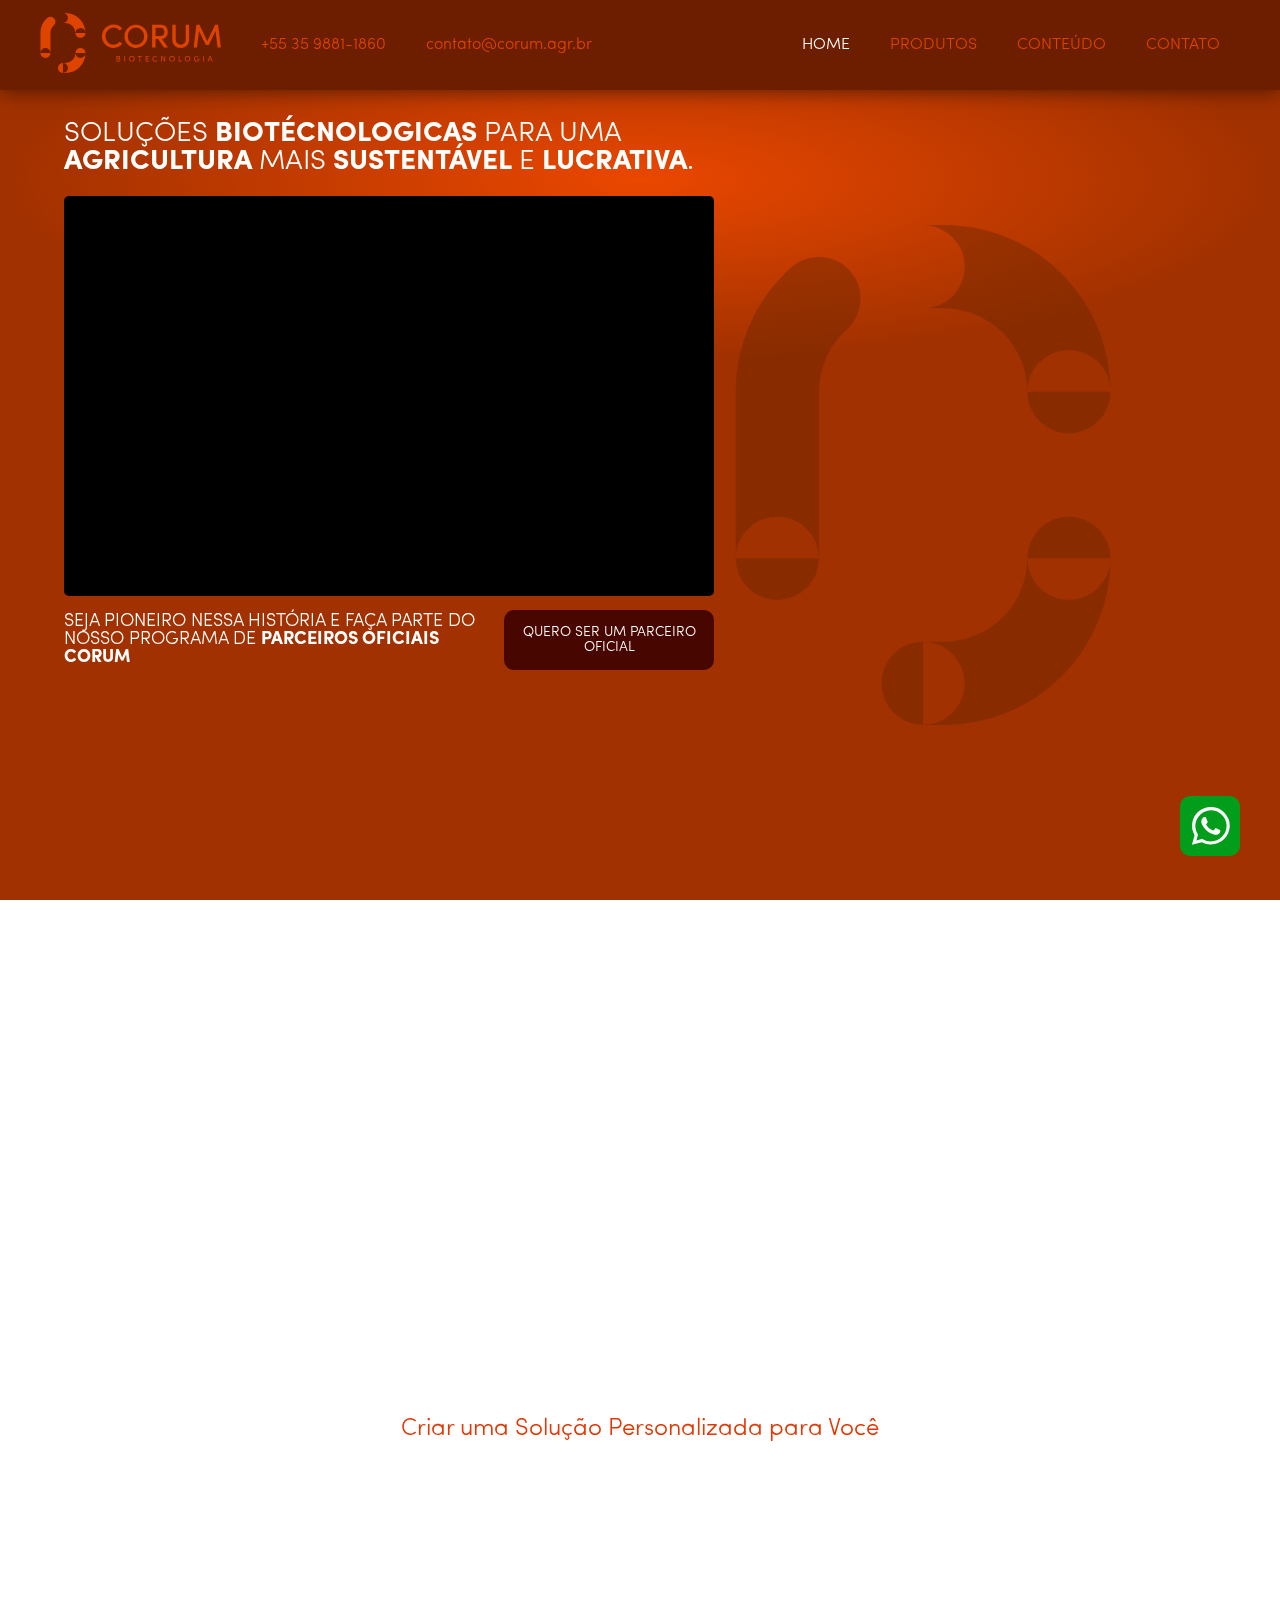
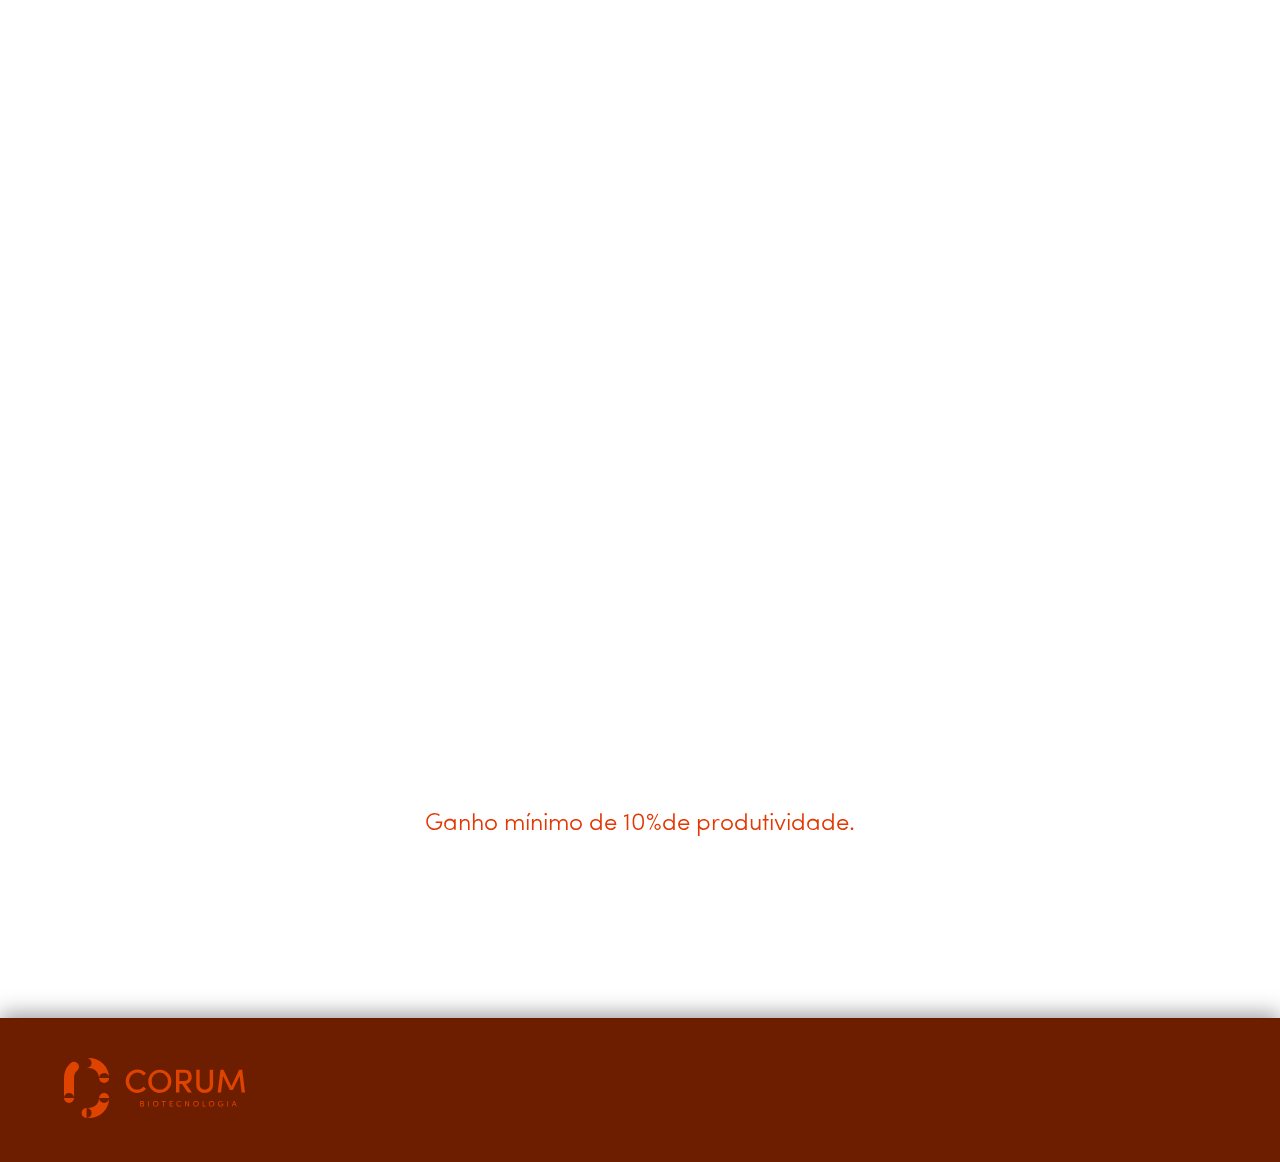
==== commit 90b53edb: "submenu" ====
--- a/index.html
+++ b/index.html
@@ -8,6 +8,8 @@
       name="description"
       content="SOLUÇÕES BIOTÉCNOLOGICAS PARA UMA AGRICULTURA MAIS SUSTENTÁVEL E LUCRATIVA."
     />
+    <link href="https://unpkg.com/aos@2.3.1/dist/aos.css" rel="stylesheet" />
+
     <meta
       name="keywords"
       content="biotecnologia, sustentabilidade, agroindústria, soluções sustentáveis, solo"
@@ -15,6 +17,26 @@
     <title>CORUM - BIOTECNOLOGIA</title>
     <link rel="stylesheet" href="assets/css/style.css" />
     <link rel="stylesheet" href="assets/css/home.css" />
+
+    <style>
+      .bg svg {
+        animation: entrada 0.5s forwards;
+      }
+      .hero h1 {
+        animation: entrada 0.7s forwards;
+      }
+      .sub {
+        animation: entrada 1s forwards;
+      }
+      @keyframes entrada {
+        from {
+          transform: translate3d(-80px, 0, 0);
+        }
+        to {
+          transform: translate3d(0, 0, 0);
+        }
+      }
+    </style>
   </head>
   <body>
     <!-- bg -->
@@ -245,7 +267,33 @@
         </button>
         <ul class="nav_menu">
           <li><a href="index.html" class="active">home</a></li>
-          <li><a href="index.html">PRODUTOS</a></li>
+          <li data-dropdown>
+            <a href="index.html">PRODUTOS</a>
+            <ul class="dropdownmenu">
+              <li>
+                <a href=""
+                  ><img src="assets/img/feijao.webp" alt="feijão" /><strong
+                    >corum</strong
+                  >feijão</a
+                >
+              </li>
+              <li>
+                <a href=""
+                  ><img src="assets/img/milho.webp" alt="milho" /><strong
+                    >corum</strong
+                  >milho</a
+                >
+              </li>
+              <li>
+                <a href=""
+                  ><img src="assets/img/soja.webp" alt="soja" /><strong
+                    >corum</strong
+                  >soja</a
+                >
+              </li>
+              <li><a href="" class="crie">CRIE UMA SOLUÇÃO PARA O VOCÊ</a></li>
+            </ul>
+          </li>
           <li><a href="index.html">CONTEÚDO</a></li>
           <li><a href="index.html">CONTATO</a></li>
           <li class="oculto">
@@ -311,24 +359,24 @@
       </div>
     </section>
     <!-- produtos -->
-    <section class="produtos">
+    <section class="produtos animate">
       <div class="container">
         <div class="itens_produtos">
-          <div class="item_produto">
+          <div class="item_produto" data-aos="flip-right">
             <img class="img" src="assets/img/feijao.webp" alt="corum" />
 
             <h2><strong>CORUM</strong>FEIJÃO</h2>
 
             <a href="" class="btn_item">Conhecer</a>
           </div>
-          <div class="item_produto">
+          <div class="item_produto" data-aos="flip-right">
             <img class="img" src="assets/img/milho.webp" alt="corum" />
 
             <h2><strong>CORUM</strong>MILHO</h2>
 
             <a href="" class="btn_item">Conhecer</a>
           </div>
-          <div class="item_produto">
+          <div class="item_produto" data-aos="flip-right">
             <img class="img" src="assets/img/soja.webp" alt="corum" />
 
             <h2><strong>CORUM</strong>SOJA</h2>
@@ -343,14 +391,14 @@
       </div>
     </section>
     <!-- beneficios -->
-    <section class="beneficios">
+    <section class="beneficios animate">
       <div class="container">
         <div class="beneficios_itens">
           <div class="beneficio_item">
             <h1 class="titulo">BENEFÍCIOS PARA AS PLANTAS</h1>
 
             <div class="detalhes_beneficios">
-              <div class="item">
+              <div class="item" data-aos="flip-left">
                 <svg
                   xmlns="http://www.w3.org/2000/svg"
                   width="100"
@@ -372,7 +420,7 @@
                   minerais que promovem a melhoria da lavoura.
                 </p>
               </div>
-              <div class="item">
+              <div class="item" data-aos="flip-left">
                 <svg
                   xmlns="http://www.w3.org/2000/svg"
                   width="79"
@@ -391,7 +439,7 @@
                   nutrientes e vitaminas.
                 </p>
               </div>
-              <div class="item">
+              <div class="item" data-aos="flip-left">
                 <svg
                   xmlns="http://www.w3.org/2000/svg"
                   width="100"
@@ -410,7 +458,7 @@
                   fungos.
                 </p>
               </div>
-              <div class="item">
+              <div class="item" data-aos="flip-left">
                 <svg
                   xmlns="http://www.w3.org/2000/svg"
                   width="101"
@@ -436,7 +484,7 @@
             <h1 class="titulo">BENEFÍCIOS PARA O PRODUTOR</h1>
 
             <div class="detalhes_beneficios">
-              <div class="item">
+              <div class="item" data-aos="flip-right">
                 <svg
                   xmlns="http://www.w3.org/2000/svg"
                   width="121"
@@ -459,7 +507,7 @@
                   solo.
                 </p>
               </div>
-              <div class="item">
+              <div class="item" data-aos="flip-right">
                 <svg
                   xmlns="http://www.w3.org/2000/svg"
                   width="129"
@@ -479,7 +527,7 @@
 
                 <p>Reduz 5% das perdas decorrentes da seca.</p>
               </div>
-              <div class="item">
+              <div class="item" data-aos="flip-right">
                 <svg
                   xmlns="http://www.w3.org/2000/svg"
                   width="121"
@@ -499,7 +547,7 @@
 
                 <p>Economiza 18% no uso de fertilizantes sintéticos.</p>
               </div>
-              <div class="item">
+              <div class="item" data-aos="flip-right">
                 <svg
                   xmlns="http://www.w3.org/2000/svg"
                   width="128"
@@ -568,5 +616,9 @@
     </a>
 
     <script src="assets/js/script.js" type="module"></script>
+    <script src="https://unpkg.com/aos@2.3.1/dist/aos.js"></script>
+    <script>
+      AOS.init();
+    </script>
   </body>
 </html>
--- a/assets/css/style.css
+++ b/assets/css/style.css
@@ -26,9 +26,20 @@
 body {
   overflow-x: hidden;
 }
+@keyframes show {
+  from {
+    opacity: 0;
+    transform: translate3d(0, -20px, 0);
+  }
+  to {
+    opacity: 1;
+    transform: translate3d(0, 0, 0);
+  }
+}
 .container {
   width: 1400px;
   margin: 0 auto;
+  animation: show 0.5s forwards;
 }
 .img {
   display: block;
@@ -83,6 +94,7 @@
   background: #fff;
   margin: 20px auto 0 auto;
 }
+
 /* background */
 .bg {
   background: transparent
@@ -158,6 +170,60 @@
   padding: 10px;
   margin-left: 20px;
 }
+.dropdownmenu {
+  position: absolute;
+  background: transparent;
+  z-index: 200;
+  padding-top: 20px;
+  top: 28px;
+  transition: ease 0.5;
+  border: none;
+}
+.dropdownmenu li img {
+  width: 78px;
+}
+
+.dropdownmenu li a {
+  display: flex;
+  align-items: center;
+  margin-left: 0 !important;
+  background: #4f100e;
+  margin-bottom: 16px;
+  transition: 0.4s;
+  border-radius: 5px;
+  color: #fff;
+  padding: 10px 15px;
+}
+.dropdownmenu li a:hover {
+  background: #480600;
+  box-shadow: #6e1d006e inset 2px 2px 3px;
+}
+.crie {
+  font-size: 20px !important;
+  text-align: center;
+  color: #fff;
+}
+[data-dropdown] {
+  position: relative;
+}
+[data-dropdown] .dropdownmenu {
+  display: none;
+}
+[data-dropdown]:hover .dropdownmenu,
+[data-dropdown].ativo .dropdownmenu {
+  display: block;
+  animation: showup 0.6s forwards;
+}
+@keyframes showup {
+  from {
+    opacity: 0;
+    transform: translate3d(0, 30px, 0);
+  }
+  to {
+    opacity: 1;
+    transform: translate3d(0, 0, 0);
+  }
+}
 /* footer */
 .whatsapp {
   position: fixed;
@@ -197,6 +263,9 @@
   }
   .titulo {
     font-size: 30px;
+  }
+  .crie {
+    font-size: 18px !important;
   }
 }
 @media (max-width: 1100px) {
@@ -263,6 +332,7 @@
   }
   .nav_menu.ativo {
     overflow: auto;
+    overflow-y: scroll !important;
     width: 200px;
     padding-right: 20px;
   }
@@ -273,6 +343,29 @@
   .phone,
   .email {
     display: none;
+  }
+
+  .dropdownmenu {
+    position: static;
+    padding-top: 0;
+    margin-left: 20px;
+    display: block !important;
+  }
+  [data-dropdown] {
+    max-width: 100%;
+    margin-left: 0;
+    text-align: center;
+  }
+  .dropdownmenu li a {
+    font-size: 16px;
+    text-align: center !important;
+    display: block;
+  }
+  .dropdownmenu li img {
+    display: none;
+  }
+  .crie {
+    font-size: 16px !important;
   }
 }
 @media (max-width: 900px) {
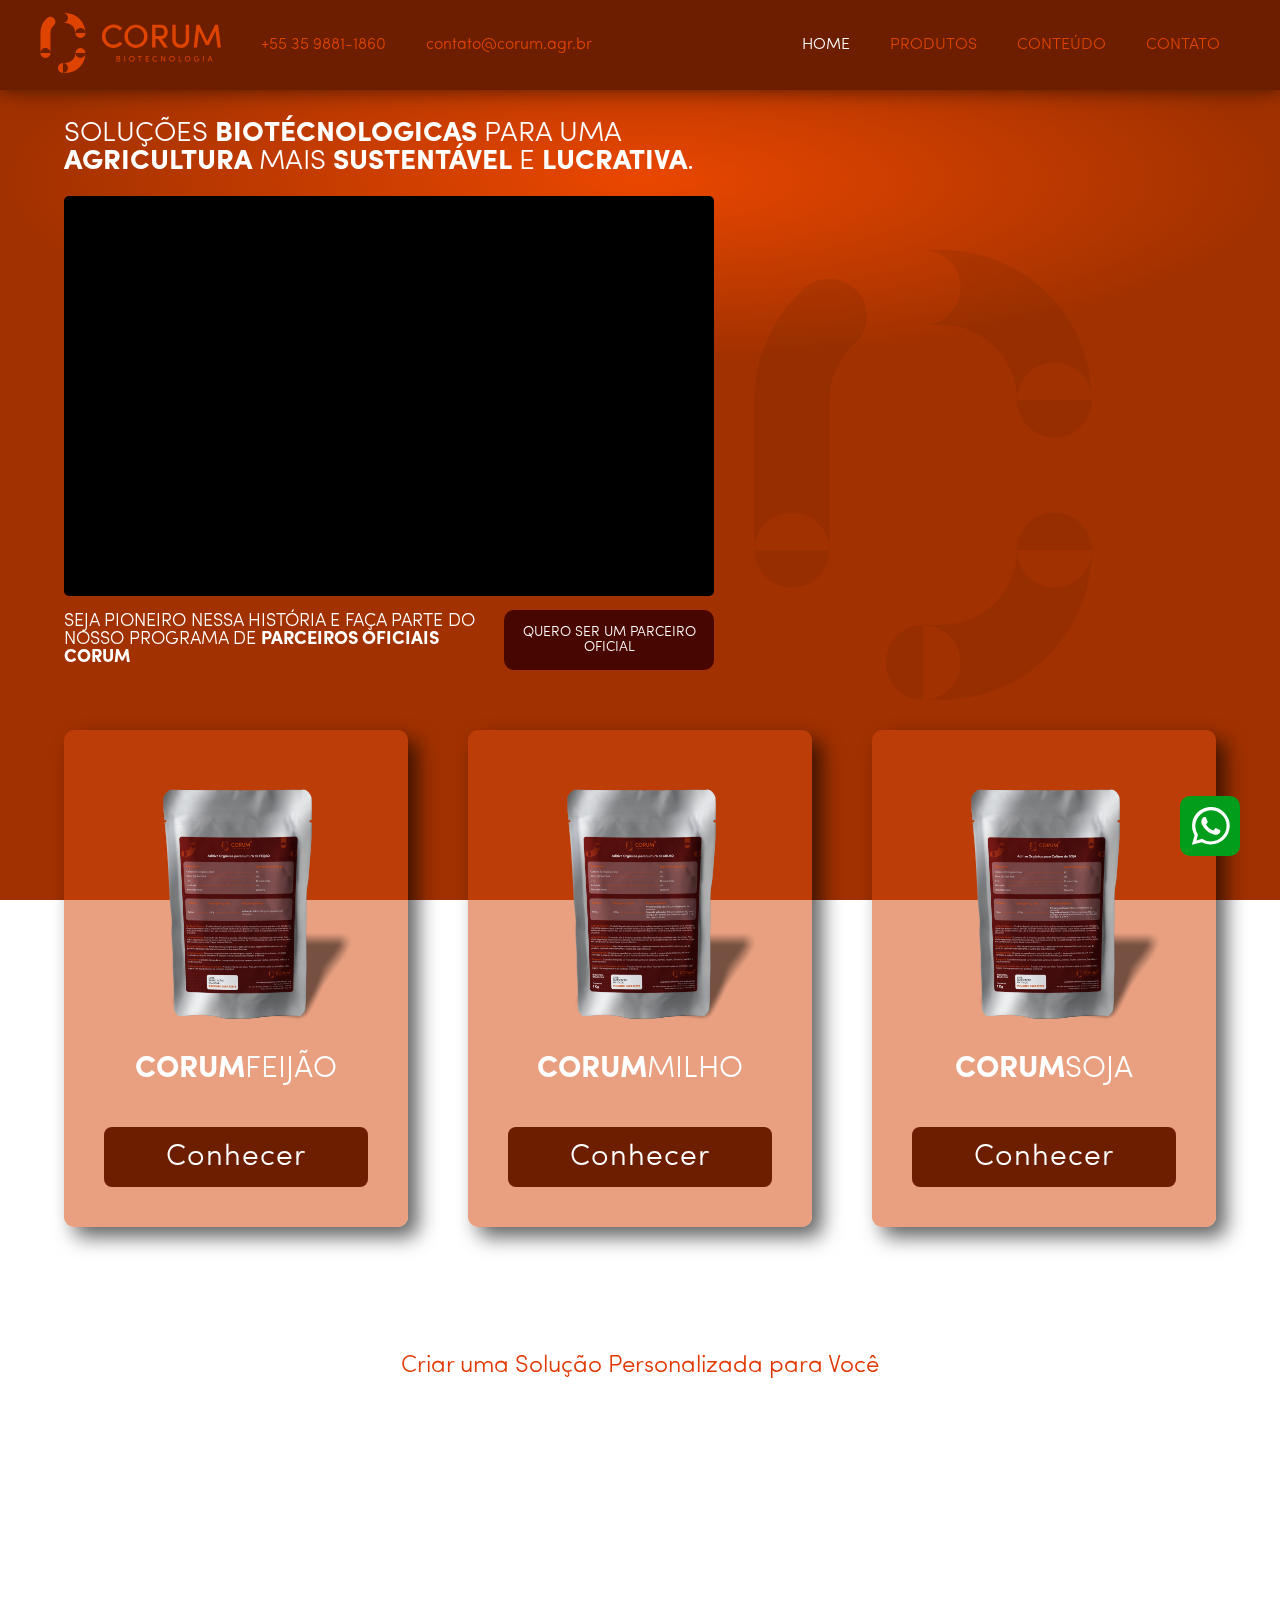
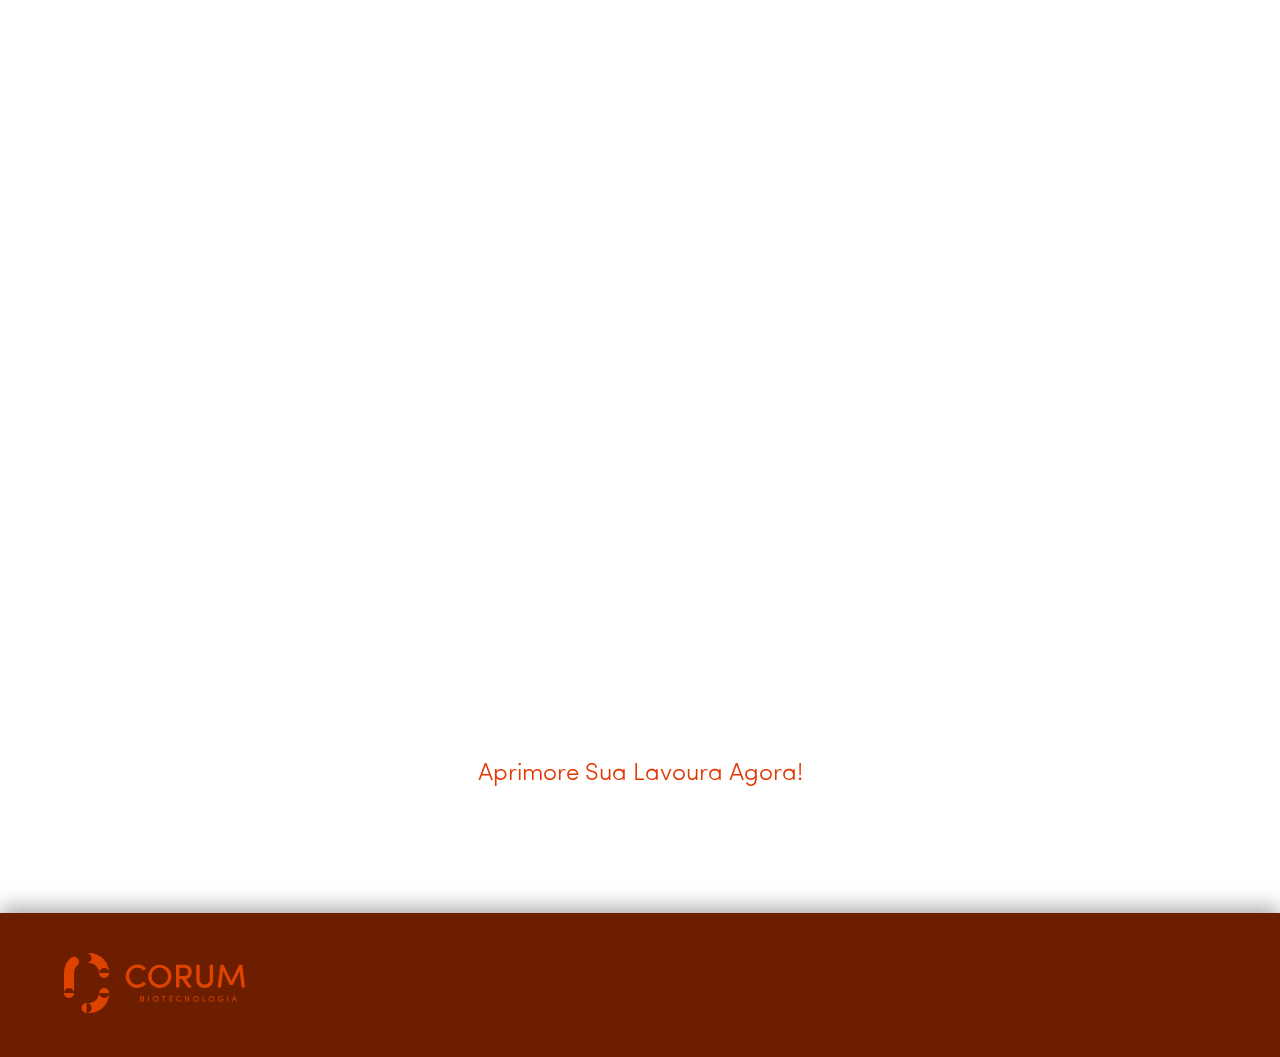
==== commit fcab8f2d: "pg contato" ====
--- a/index.html
+++ b/index.html
@@ -9,32 +9,30 @@
       content="SOLUÇÕES BIOTÉCNOLOGICAS PARA UMA AGRICULTURA MAIS SUSTENTÁVEL E LUCRATIVA."
     />
     <link href="https://unpkg.com/aos@2.3.1/dist/aos.css" rel="stylesheet" />
+    <link
+      rel="shortcut icon"
+      href="assets/img/favicon.ico"
+      type="image/x-icon"
+    />
 
     <meta
       name="keywords"
       content="biotecnologia, sustentabilidade, agroindústria, soluções sustentáveis, solo"
     />
-    <title>CORUM - BIOTECNOLOGIA</title>
+    <title>CORUM - HOME</title>
     <link rel="stylesheet" href="assets/css/style.css" />
     <link rel="stylesheet" href="assets/css/home.css" />
 
     <style>
       .bg svg {
         animation: entrada 0.5s forwards;
+        opacity: 0.4;
       }
       .hero h1 {
         animation: entrada 0.7s forwards;
       }
       .sub {
         animation: entrada 1s forwards;
-      }
-      @keyframes entrada {
-        from {
-          transform: translate3d(-80px, 0, 0);
-        }
-        to {
-          transform: translate3d(0, 0, 0);
-        }
       }
     </style>
   </head>
@@ -295,7 +293,7 @@
             </ul>
           </li>
           <li><a href="index.html">CONTEÚDO</a></li>
-          <li><a href="index.html">CONTATO</a></li>
+          <li><a href="contato.html">CONTATO</a></li>
           <li class="oculto">
             <a href="" class="fone_mobile"
               ><svg
@@ -571,7 +569,7 @@
           </div>
         </div>
 
-        <a href="" class="btn_ligth"> Ganho mínimo de 10%de produtividade. </a>
+        <a href="" class="btn_ligth"> Aprimore Sua Lavoura Agora! </a>
       </div>
     </section>
     <!-- footer -->
--- a/assets/css/style.css
+++ b/assets/css/style.css
@@ -10,12 +10,14 @@
   font-family: bold;
   src: url(../fonts/bold.otf);
 }
+/* reset */
 * {
   margin: 0;
   padding: 0;
   font-weight: normal;
   list-style: none;
   text-decoration: none;
+  box-sizing: border-box;
   outline: none;
   font-family: light, sans-serif;
   color: #ffffff;
@@ -23,9 +25,20 @@
 strong {
   font-family: bold, sans-serif;
 }
+
 body {
   overflow-x: hidden;
 }
+.container {
+  width: 1400px;
+  margin: 0 auto;
+  animation: show 0.5s forwards;
+}
+.img {
+  display: block;
+  width: 100%;
+}
+/* animações */
 @keyframes show {
   from {
     opacity: 0;
@@ -36,21 +49,29 @@
     transform: translate3d(0, 0, 0);
   }
 }
-.container {
-  width: 1400px;
-  margin: 0 auto;
-  animation: show 0.5s forwards;
-}
-.img {
-  display: block;
-  width: 100%;
-}
+@keyframes entrada {
+  from {
+    transform: translate3d(-80px, 0, 0);
+  }
+  to {
+    transform: translate3d(0, 0, 0);
+  }
+}
+@keyframes entrada-top {
+  from {
+    transform: translate3d(0, 80px, 0);
+  }
+  to {
+    transform: translate3d(0, 0, 0);
+  }
+}
+/* botões */
 .btn,
 .btn_ligth,
 .btn_item {
   background: #480600;
   border-radius: 10px;
-  height: 60px;
+  height: 78px;
   display: flex;
   justify-content: center;
   align-items: center;
@@ -63,13 +84,13 @@
   background: #6e1e00;
   font-size: 30px;
   letter-spacing: 1px;
-  height: 40px;
+  height: 60px;
   border-radius: 8px;
 }
 .btn_ligth {
   color: #e23803;
   background: #fff;
-  height: 40px !important;
+  height: 78px !important;
   font-size: 24px;
   max-width: 600px;
   margin: 100px auto;
@@ -79,6 +100,12 @@
 .btn_item:hover {
   box-shadow: 0px 0px 20px #00000094;
   transform: scale(1.03);
+}
+/* tipografia */
+p {
+  font-size: 18px;
+  line-height: 27px;
+  margin-bottom: 12px;
 }
 .titulo {
   font-size: 35px;
@@ -94,7 +121,23 @@
   background: #fff;
   margin: 20px auto 0 auto;
 }
-
+.main_titulo {
+  font-size: 35px;
+  font-family: bold, sans-serif;
+  margin-bottom: 40px;
+  margin-top: 60px;
+  animation: entrada 0.7s forwards;
+}
+.sub {
+  display: grid;
+  grid-template-columns: 1fr 210px;
+  gap: 20px;
+  margin-top: 32px;
+  align-items: center;
+}
+.sub h2 {
+  font-size: 24px;
+}
 /* background */
 .bg {
   background: transparent
@@ -120,7 +163,6 @@
   height: 100%;
   opacity: 0.4;
 }
-
 /* header */
 header {
   background: #6e1e00;
@@ -170,6 +212,8 @@
   padding: 10px;
   margin-left: 20px;
 }
+
+/* submenus */
 .dropdownmenu {
   position: absolute;
   background: transparent;
@@ -182,7 +226,6 @@
 .dropdownmenu li img {
   width: 78px;
 }
-
 .dropdownmenu li a {
   display: flex;
   align-items: center;
@@ -224,6 +267,7 @@
     transform: translate3d(0, 0, 0);
   }
 }
+
 /* footer */
 .whatsapp {
   position: fixed;
@@ -243,6 +287,11 @@
 
 /* responsivo */
 @media (max-width: 1500px) {
+  p {
+    font-size: 18px;
+    line-height: 27px;
+    margin-bottom: 12px;
+  }
   .bg svg {
     height: 500px;
   }
@@ -250,7 +299,7 @@
     width: 90%;
   }
   .btn {
-    height: 40px;
+    height: 60px;
     padding: 10px;
     font-size: 14px;
   }
@@ -266,6 +315,12 @@
   }
   .crie {
     font-size: 18px !important;
+  }
+  .sub h2 {
+    font-size: 18px;
+  }
+  .sub {
+    margin-top: 14px;
   }
 }
 @media (max-width: 1100px) {
@@ -332,7 +387,6 @@
   }
   .nav_menu.ativo {
     overflow: auto;
-    overflow-y: scroll !important;
     width: 200px;
     padding-right: 20px;
   }
@@ -349,7 +403,6 @@
     position: static;
     padding-top: 0;
     margin-left: 20px;
-    display: block !important;
   }
   [data-dropdown] {
     max-width: 100%;
@@ -372,6 +425,13 @@
   .btn_ligth {
     margin: 30px auto;
   }
+  .sub {
+    grid-template-columns: 1fr;
+    text-align: center;
+  }
+  .sub h2 {
+    font-size: 16px;
+  }
 }
 @media (max-width: 769px) {
   .titulo {
@@ -384,3 +444,14 @@
     margin: 10 px auto 0 auto;
   }
 }
+@media (max-width: 550px) {
+  .btn_mobile {
+    margin-right: 25px;
+  }
+  .logo svg {
+    height: 40px;
+  }
+  .infos_header a {
+    margin-left: 0;
+  }
+}
--- a/assets/css/home.css
+++ b/assets/css/home.css
@@ -22,23 +22,12 @@
   font-size: 32px;
   margin-bottom: 40px;
 }
-.sub {
-  display: grid;
-  grid-template-columns: 1fr 210px;
-  gap: 20px;
-  margin-top: 32px;
-  align-items: center;
-}
-.sub h2 {
-  font-size: 24px;
-}
 
 /* produtos */
 .produtos,
 .beneficios {
   height: auto;
   display: flex;
-  padding: 60px 0;
   align-items: center;
 }
 .itens_produtos {
@@ -99,12 +88,6 @@
     font-size: 28px;
     margin-bottom: 20px;
   }
-  .sub h2 {
-    font-size: 18px;
-  }
-  .sub {
-    margin-top: 14px;
-  }
 }
 @media (max-width: 900px) {
   .item_produto {
@@ -143,13 +126,6 @@
     height: 300px;
     margin: 0 auto;
   }
-  .sub {
-    grid-template-columns: 1fr;
-    text-align: center;
-  }
-  .sub h2 {
-    font-size: 16px;
-  }
   .detalhes_beneficios svg {
     width: 60px;
     height: 60px;
@@ -173,13 +149,4 @@
   .beneficio_item {
     padding: 20px;
   }
-  .btn_mobile {
-    margin-right: 25px;
-  }
-  .logo svg {
-    height: 40px;
-  }
-  .infos_header a {
-    margin-left: 0;
-  }
 }
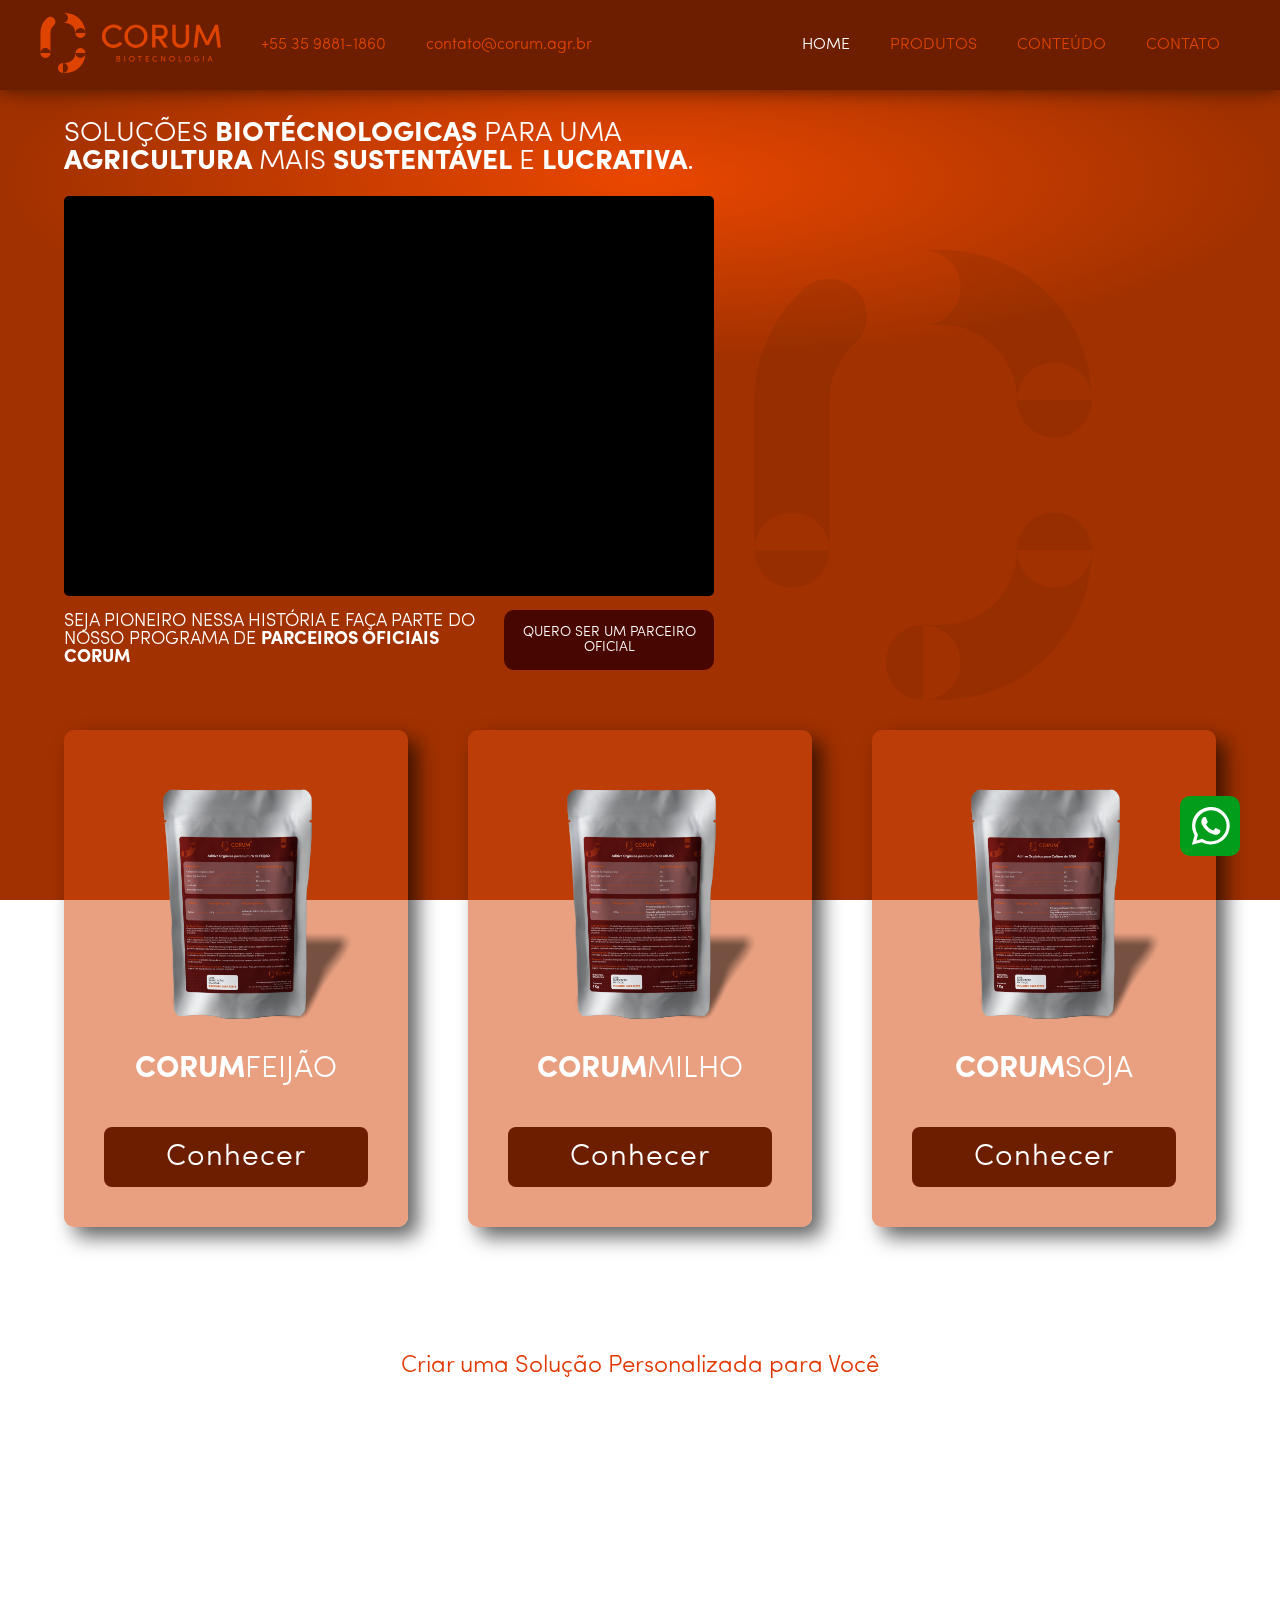
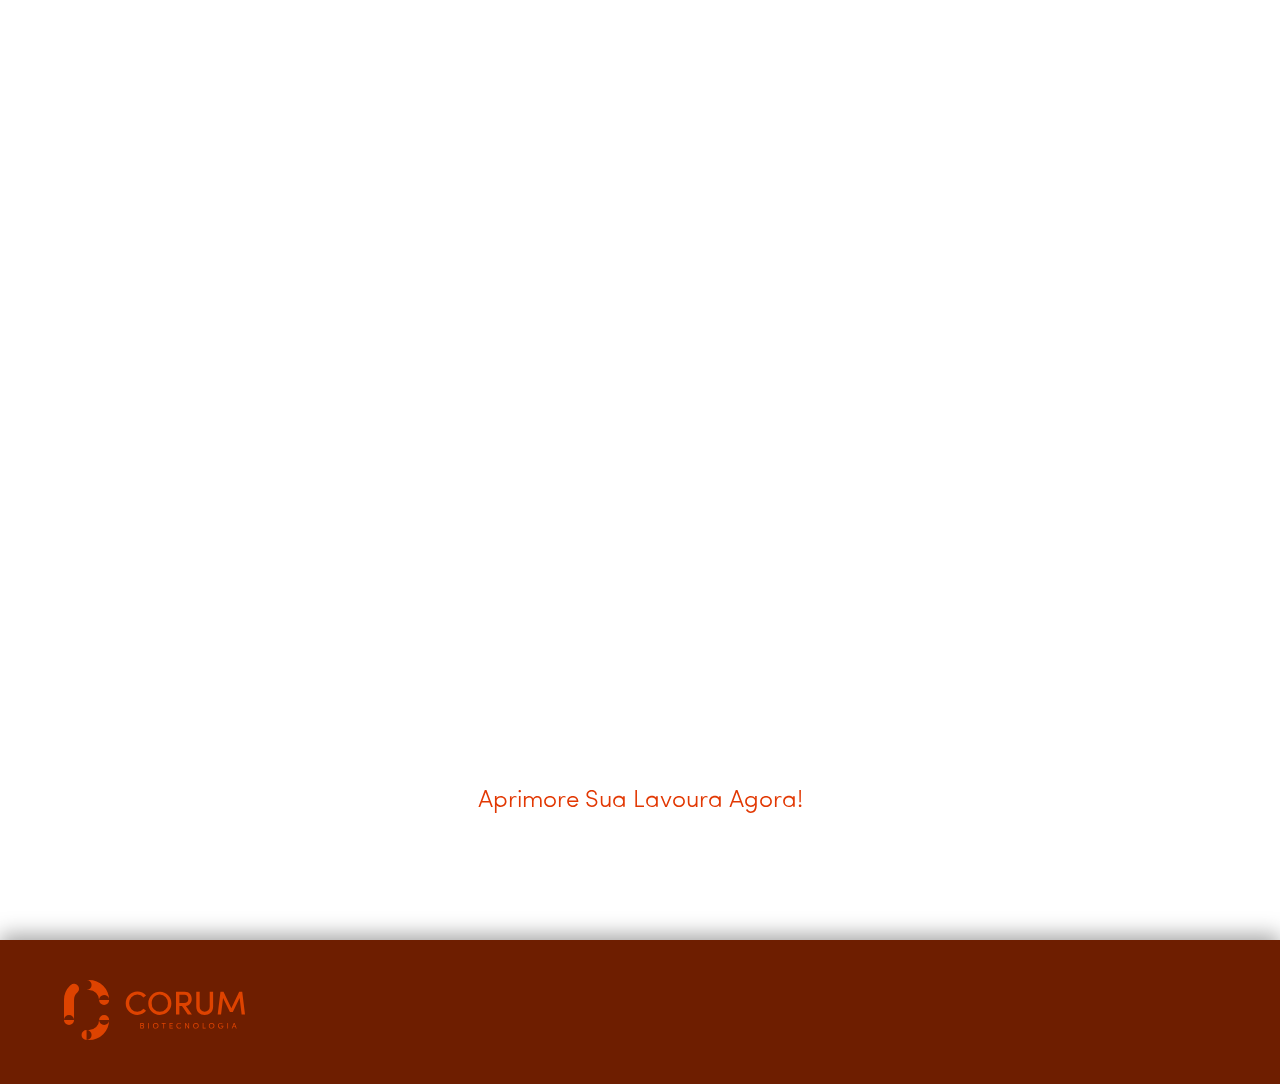
==== commit 570aad6b: "ajuste textos" ====
--- a/index.html
+++ b/index.html
@@ -266,17 +266,17 @@
         <ul class="nav_menu">
           <li><a href="index.html" class="active">home</a></li>
           <li data-dropdown>
-            <a href="index.html">PRODUTOS</a>
+            <a href="index.html" onclick="event.preventDefault()">PRODUTOS</a>
             <ul class="dropdownmenu">
               <li>
-                <a href=""
+                <a href="feijao.html"
                   ><img src="assets/img/feijao.webp" alt="feijão" /><strong
                     >corum</strong
                   >feijão</a
                 >
               </li>
               <li>
-                <a href=""
+                <a href="milho.html"
                   ><img src="assets/img/milho.webp" alt="milho" /><strong
                     >corum</strong
                   >milho</a
@@ -292,7 +292,7 @@
               <li><a href="" class="crie">CRIE UMA SOLUÇÃO PARA O VOCÊ</a></li>
             </ul>
           </li>
-          <li><a href="index.html">CONTEÚDO</a></li>
+          <li><a href="feijao.html">CONTEÚDO</a></li>
           <li><a href="contato.html">CONTATO</a></li>
           <li class="oculto">
             <a href="" class="fone_mobile"
@@ -365,25 +365,25 @@
 
             <h2><strong>CORUM</strong>FEIJÃO</h2>
 
-            <a href="" class="btn_item">Conhecer</a>
+            <a href="feijao.html" class="btn_item">Conhecer</a>
           </div>
           <div class="item_produto" data-aos="flip-right">
             <img class="img" src="assets/img/milho.webp" alt="corum" />
 
             <h2><strong>CORUM</strong>MILHO</h2>
 
-            <a href="" class="btn_item">Conhecer</a>
+            <a href="milho.html" class="btn_item">Conhecer</a>
           </div>
           <div class="item_produto" data-aos="flip-right">
             <img class="img" src="assets/img/soja.webp" alt="corum" />
 
             <h2><strong>CORUM</strong>SOJA</h2>
 
-            <a href="" class="btn_item">Conhecer</a>
+            <a href="soja.html" class="btn_item">Conhecer</a>
           </div>
         </div>
 
-        <a href="" class="btn_ligth">
+        <a href="solucao.html" class="btn_ligth">
           Criar uma Solução Personalizada para Você
         </a>
       </div>
@@ -433,7 +433,7 @@
                 </svg>
 
                 <p>
-                  Melhora a nutrição da plantaao aumentar a disponibilidadede
+                  Melhora a nutrição da planta, aumentando a absorção de
                   nutrientes e vitaminas.
                 </p>
               </div>
@@ -452,8 +452,8 @@
                 </svg>
 
                 <p>
-                  Controla doenças radiculares causadas principalmentepor
-                  fungos.
+                  Controla doenças radiculares causadas principalmente por
+                  fungos. (nesse texto aqui só faltou o espaço)
                 </p>
               </div>
               <div class="item" data-aos="flip-left">
@@ -471,7 +471,7 @@
                 </svg>
 
                 <p>
-                  Essenciais para os períodos deseca e/ou para redução dos
+                  Essenciais para os períodos de seca e/ou para redução dos
                   custos operacionais com a irrigação.
                 </p>
               </div>
@@ -523,7 +523,7 @@
                   />
                 </svg>
 
-                <p>Reduz 5% das perdas decorrentes da seca.</p>
+                <p>Reduz em até 50% as perdas decorrentes da seca.</p>
               </div>
               <div class="item" data-aos="flip-right">
                 <svg
@@ -543,7 +543,7 @@
                   />
                 </svg>
 
-                <p>Economiza 18% no uso de fertilizantes sintéticos.</p>
+                <p>Reduz a necessidade de uso de fertilizantes sintéticos.</p>
               </div>
               <div class="item" data-aos="flip-right">
                 <svg
@@ -563,13 +563,17 @@
                   />
                 </svg>
 
-                <p>Ganho mínimo de 10% de produtividade.</p>
+                <p>
+                  Resultados comprovados com ganhos de até 30% em produtividade.
+                </p>
               </div>
             </div>
           </div>
         </div>
 
-        <a href="" class="btn_ligth"> Aprimore Sua Lavoura Agora! </a>
+        <a href="contato.html" class="btn_ligth">
+          Aprimore Sua Lavoura Agora!
+        </a>
       </div>
     </section>
     <!-- footer -->
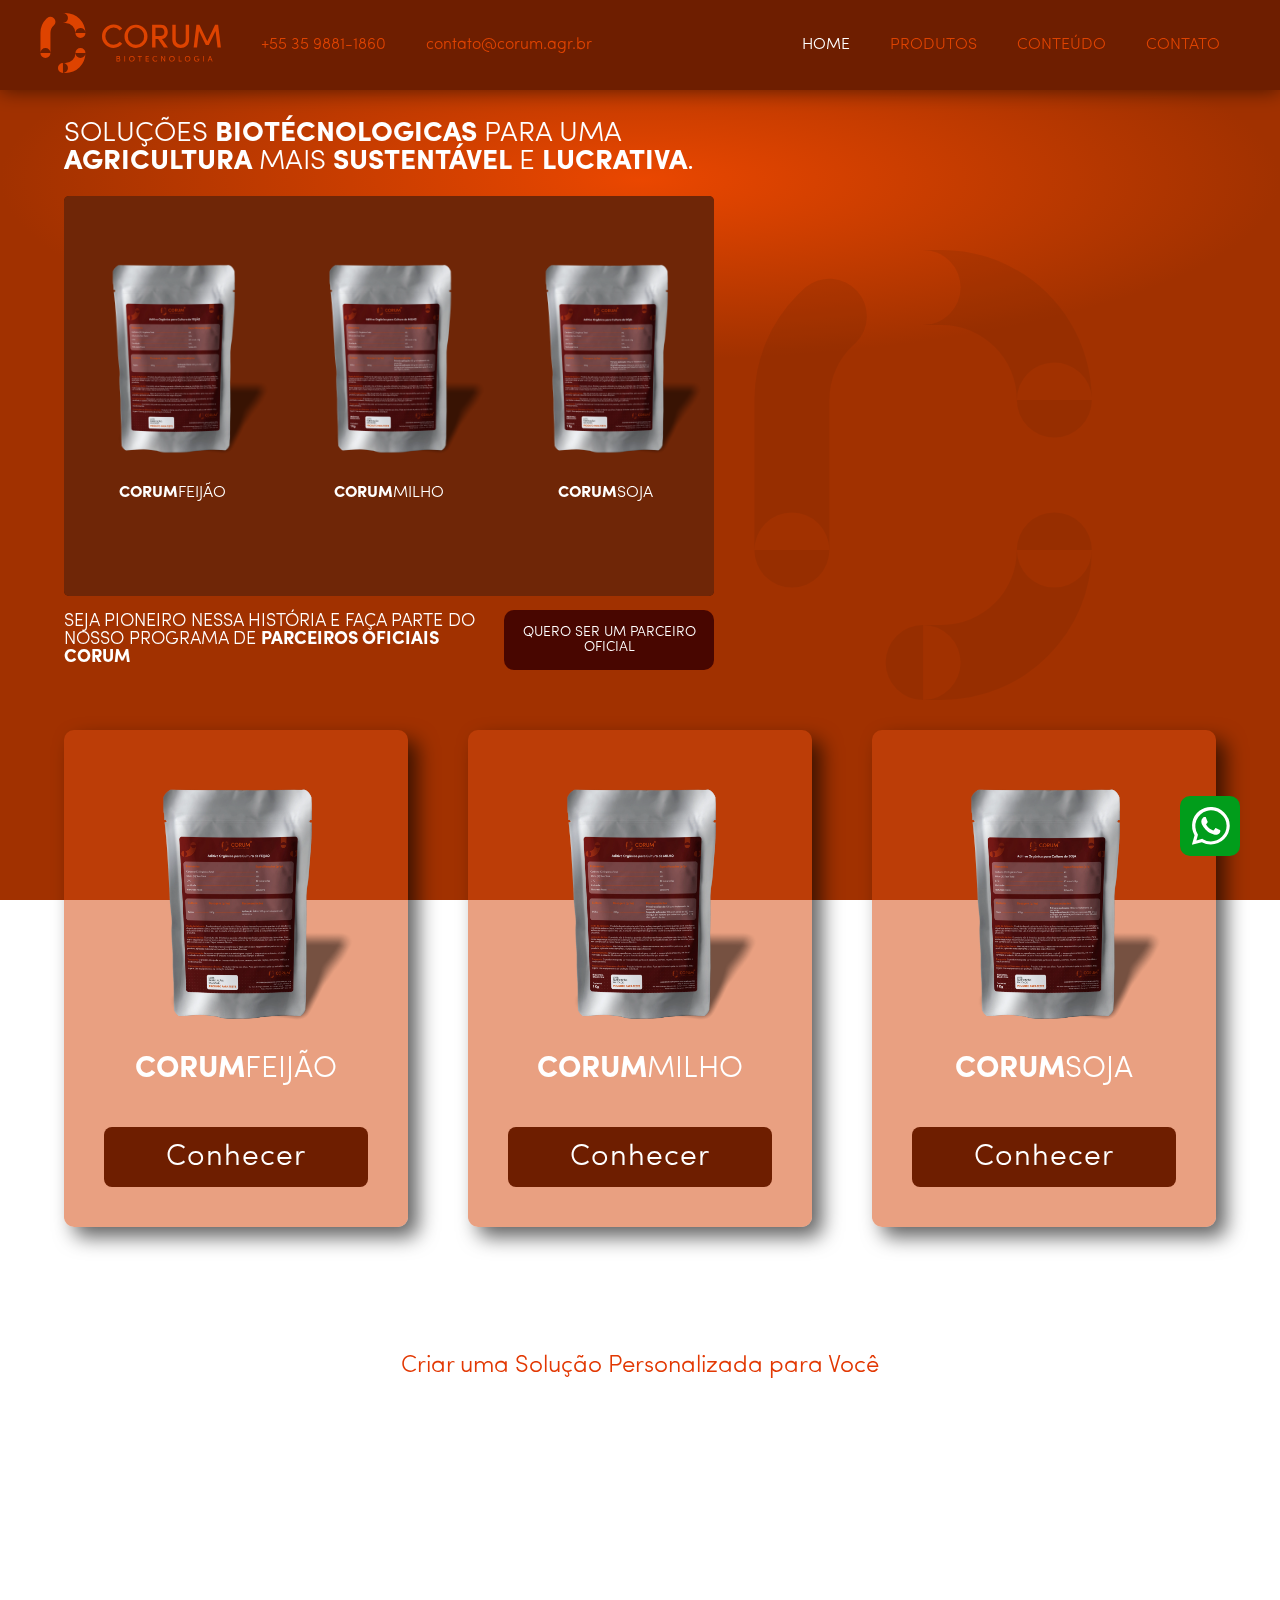
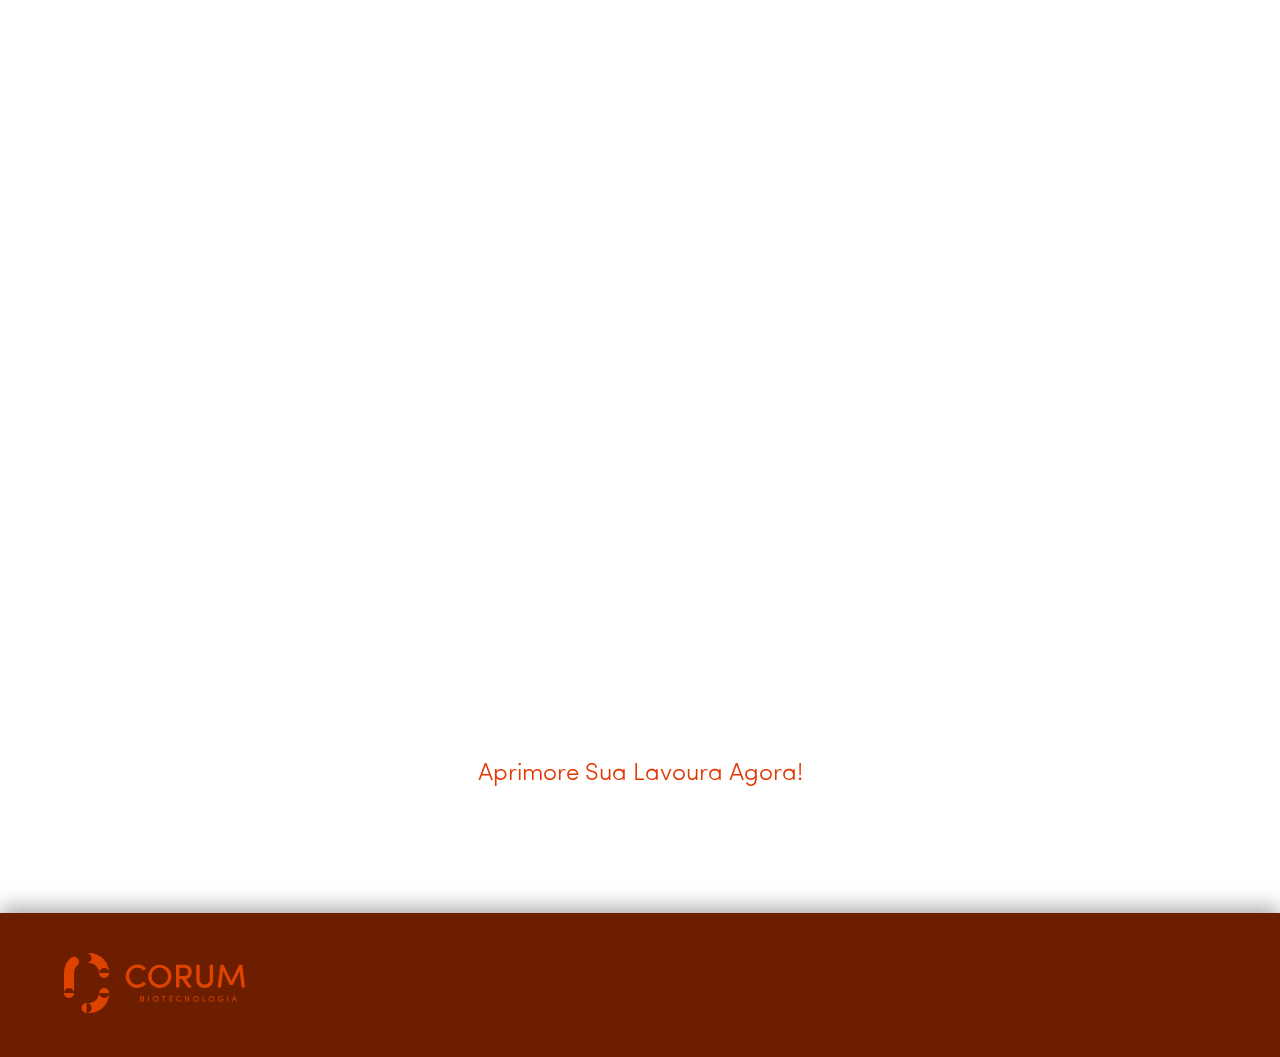
==== commit 23a44963: "ajustes" ====
--- a/index.html
+++ b/index.html
@@ -342,7 +342,21 @@
           </h1>
 
           <div class="video">
-            <video src=""></video>
+            <div class="item_produto">
+              <img class="img" src="assets/img/feijao.webp" alt="corum" />
+
+              <h2><strong>CORUM</strong>FEIJÃO</h2>
+            </div>
+            <div class="item_produto">
+              <img class="img" src="assets/img/milho.webp" alt="corum" />
+
+              <h2><strong>CORUM</strong>MILHO</h2>
+            </div>
+            <div class="item_produto">
+              <img class="img" src="assets/img/soja.webp" alt="corum" />
+
+              <h2><strong>CORUM</strong>SOJA</h2>
+            </div>
           </div>
 
           <div class="sub">
@@ -453,7 +467,7 @@
 
                 <p>
                   Controla doenças radiculares causadas principalmente por
-                  fungos. (nesse texto aqui só faltou o espaço)
+                  fungos.
                 </p>
               </div>
               <div class="item" data-aos="flip-left">
@@ -585,7 +599,11 @@
       </div>
     </footer>
 
-    <a class="whatsapp" href="" title="Fale pelo whatsapp">
+    <a
+      class="whatsapp"
+      href="https://api.whatsapp.com/send?phone=55553598811860&text=Gostaria%20de%20mais%20informa%C3%A7%C3%B5es%20sobre%20os%20produtos%20CORUM"
+      title="Fale pelo whatsapp"
+    >
       <svg
         xmlns="http://www.w3.org/2000/svg"
         width="60"
--- a/assets/css/home.css
+++ b/assets/css/home.css
@@ -69,6 +69,22 @@
   border-right: 5px #fff solid;
 }
 
+/* provisorio */
+.video {
+  display: flex;
+}
+.video .item_produto {
+  max-width: 100% !important;
+  padding: 0 !important;
+  border-radius: 0;
+  justify-content: center;
+  display: flex;
+  box-shadow: none;
+  flex-direction: column;
+}
+.video .item_produto h2 {
+  font-size: 16px;
+}
 /* responsivo */
 @media (max-width: 1500px) {
   .container {
@@ -87,6 +103,9 @@
   .hero h1 {
     font-size: 28px;
     margin-bottom: 20px;
+  }
+  .prov {
+    padding-bottom: 15px;
   }
 }
 @media (max-width: 900px) {
@@ -130,6 +149,12 @@
     width: 60px;
     height: 60px;
   }
+  .video .item_produto h2 {
+    font-size: 12px;
+  }
+  .video .item_produto img {
+    margin-top: 20px;
+  }
 }
 @media (max-width: 550px) {
   .video {
